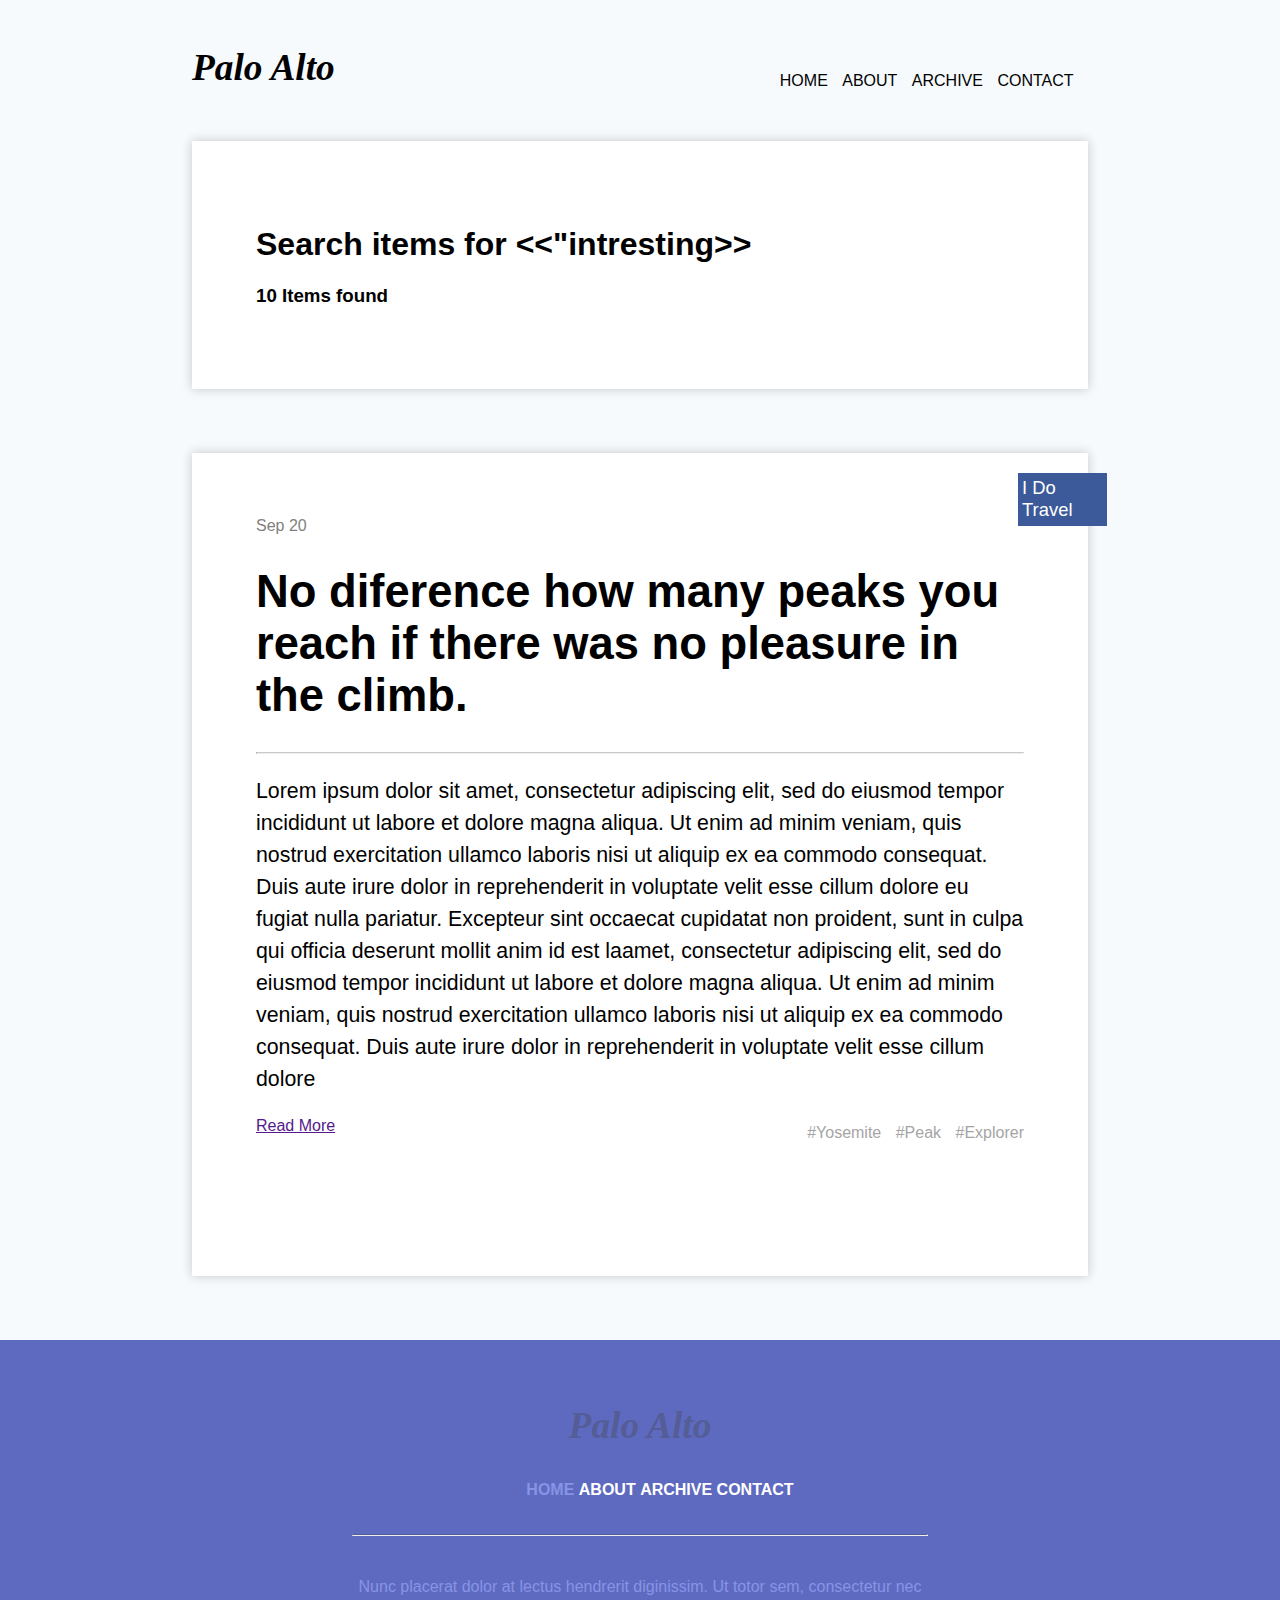
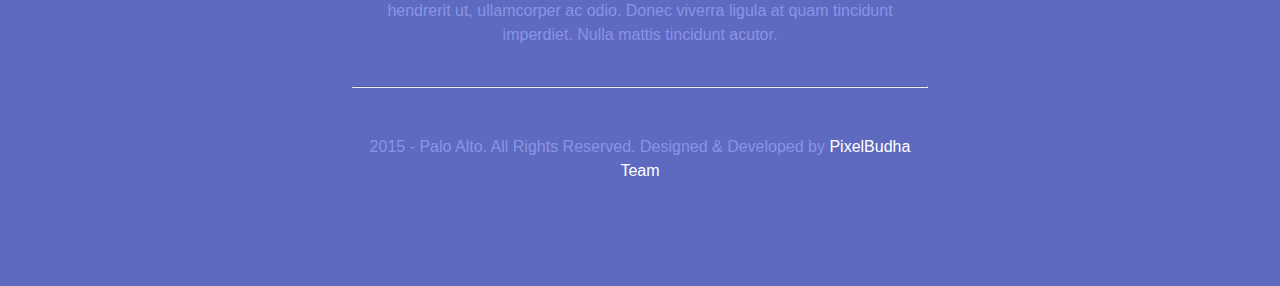
==== intresting.html @ b7b36348 "Create intresting.html" ====
<!DOCTYPE html>
<html>
<head>
	<meta charset="utf-8">
	<meta name="viewport" content="width=device-width, initial-scale=1.0">
	<title>Home Page</title>
	<link rel="stylesheet" href="https://use.fontawesome.com/releases/v5.8.2/css/all.css" integrity="sha384-oS3vJWv+0UjzBfQzYUhtDYW+Pj2yciDJxpsK1OYPAYjqT085Qq/1cq5FLXAZQ7Ay" crossorigin="anonymous">
	<link rel="stylesheet" type="text/css" href="style.css">
</head>
<body>

<nav>

	<div class="Nav_mainMenu">
		<div class="logo"><a href="index.html">Palo Alto</a></div>
		<div class="mainMenu">
			<ul>
				<li><a href="">home</a></li>
				<li><a href="">about</a></li>
				<li><a href="">archive</a></li>
				<li><a href="">contact</a></li>
				<li><a href=""><i class="fas fa-search"></i></a></li>
			</ul>
		</div>
	</div>
	<div class="Nav_mobileMenu">
		<div class="logo"><a href="index.html">Palo Alto</a></div>
		<div class="bars"><i class="fas fa-bars"></i></div>
	</div>
</nav>

<div class="content">
	<h1 id="searchResultHeading">Search items for <b><<"intresting>></b></h1>
	<h3 id="searchResultHeading2">10 Items found</h3>
</div>
<div class="content">
	<div class="iDoReflect">I Do Travel</div>
	<div class="date">Sep 20</div>
	<div class="heading">
		<h1>No diference how many peaks you reach if there was no pleasure in the climb.</h1>
	</div>
	<hr class="headingUnderline">
	<div class="article">
		<p>Lorem ipsum dolor sit amet, consectetur adipiscing elit, sed do eiusmod tempor incididunt ut labore et dolore magna aliqua. Ut enim ad minim veniam, quis nostrud exercitation ullamco laboris nisi ut aliquip ex ea commodo consequat. Duis aute irure dolor in reprehenderit in voluptate velit esse cillum dolore eu fugiat nulla pariatur. Excepteur sint occaecat cupidatat non proident, sunt in culpa qui officia deserunt mollit anim id est laamet, consectetur adipiscing elit, sed do eiusmod tempor incididunt ut labore et dolore magna aliqua. Ut enim ad minim veniam, quis nostrud exercitation ullamco laboris nisi ut aliquip ex ea commodo consequat. Duis aute irure dolor in reprehenderit in voluptate velit esse cillum dolore</p>
	</div>
	<div class="socialNetworkButtons">
		<a href="">Read More</a>
		<div class="hashtag">
			<p>#Yosemite #Peak #Explorer</p>
		</div>
	</div>
</div>


<footer>
	<div class="logoFooter"><a href="index.html">Palo Alto</a></div>
	<div class="footerMenu">
		<ul>
			<li><span class="active"><a href="index.html">Home</a></span></li>
			<li><a href="#">About</a></li>
			<li><a href="#">Archive</a></li>
			<li><a href="#">Contact</a></li>
			<li><a href="#"><i class="fas fa-search"></i></a></li>
		</ul>
	</div>
	<hr class="hrFooter">
	<p class="footerDefinition">Nunc placerat dolor at lectus hendrerit diginissim. Ut totor sem, consectetur nec hendrerit ut, ullamcorper ac odio. Donec viverra ligula at quam tincidunt imperdiet. Nulla mattis tincidunt acutor.</p>			
	<hr class="hrFooter">
	<div class="footerDefinition">
		<p><i class="far fa-copyright"></i> 2015 - Palo Alto. All Rights Reserved. Designed & Developed by <a href="">PixelBudha Team</a></p>
	</div>
	<div class="footerSocialNetworkButtons">
		<a href="https://www.facebook.com/"><i class="fab fa-facebook"></i></a>
		<a href="https://twitter.com/"><i class="fab fa-twitter"></i></a>
		<a href="https://www.instagram.com/"><i class="fab fa-instagram"></i></a>
		<a href="https://www.pinterest.com/"><i class="fab fa-pinterest"></i></a>
	</div>

</footer>

</body>
</html>
---- style.css ----
body{

	margin: 0;
	padding: 0;
	font-family: "Arial",sans-serif;
	background-color:#F6FAFD;
}
@font-face {
  font-family: Palo_Alto;
  src: url(Palo_Alto_Oblique.woff);
}

.Nav_mainMenu{
	display: inline;
}
.mainMenu{
	position: relative;
	word-spacing: 10px;
	float: right;
	padding-top: 2%;
}
.mainMenu>ul{
	list-style-type: none;
	text-transform: uppercase;	
}
.mainMenu>ul>li{
	display: inline-block;
}
.mainMenu>ul>li>a{
	text-decoration: none;
	color: #000000;
}
.mainMenu>ul>li>a:hover{
	color: red;
}
.Nav_mobileMenu{
	display: none;
}
.bars{
	font-size: 26pt;
	float: right;
	line-height: 0;
}
nav{
	position: relative;
	width: 70%;
	margin-left: 15%;
	padding-top: 3%;
	padding-bottom: 3%;
}
.logo{
	float:left;	
	position: 	absolute;
	font-family: PaloAlto;
	font-style: italic;
	font-weight: bold;
	font-size: 28pt;
	line-height: 6px;
	padding-top: 3%;
}
.logo>a{
	text-decoration: none;
	color: #000000;
}
.content{
	height: auto;
	position: relative;
	width: 70%;
	margin-left: 15%;
	margin-top: 5%;
  margin-bottom: 5%;
	background-color: #ffffff;
	box-shadow: 0 0 10px #c6c6c6;
	padding-top: 5%;
	padding-left: 5%;
	padding-right: 5%;
	padding-bottom: 5%;

}
.iDoReflect{
	position: absolute;
	margin-top: -5%;
	margin-left: 85%;
	background-color: #3C5A99;
	color: white;
	padding: 0.5%;
	font-size: 115%;
	width: 10%;

}
.date{
	color: gray;
}
.heading{
	font-size: 17pt;
}
.headingUnderline{
	background-color: transparent;
	border-top: 1px solid #c9c9c9;
}
.statuePhoto{
	float: left;
	max-width: 100%;
}
.article{
	font-size: 16pt;
	line-height: 150%;
}
.definition{
	border-left: 5px solid #808182;
	padding: 2%;
	color: #808182;
}
#tweet{
	background-image: linear-gradient(#ffffff, #a8a8a8);
	border:solid grey 1px;
	border-radius: 3px;
	margin-right: 3%;
	font-weight: bold;
}
#tweet>i{
	color: #00acee;
}
#facebook{
	background-color: #3b5998;
	border:solid #3b5998 1px;
	border-radius: 3px;

	margin-right: 3%;
	color: white;
}
#googleplus{
	background-color: #ffffff;
	border:solid grey 1px;
	border-radius: 1px;
	font-weight: bold;
	color: #d34836;

	margin-right: 3%;
}
#pinterest{
	background-image: linear-gradient(#ffffff, #a8a8a8);
	border:solid grey 1px;
	border-radius: 3px;
	font-weight: bold;
	font-style: italic;
	margin-right: 3%;
	color: #bd081c;
}
.socialNetworkButtons{
	padding-bottom: 10%;
}
.hashtag{
	float: right;
	line-height: 0;
	word-spacing: 10px;
	color:#a5a5a5;
}
.articleUnderline{

	position: absolute;
	width: 100%;
	margin-left: -7%;
	background-color: transparent;
	color: #808182;
	border-top: 0.5px solid #808182;
}
.commentLine{
	position: absolute;
	width: 86%;
}
.comments{
	color: #a5a5a5;
	padding-top: 10%;
	padding-bottom: 3%;
	font-size: 11pt;
	font-weight: bold;
	letter-spacing: 1.5px;

}
.commentsLeft{
	float: left;
	word-spacing: 10px;
}
.commentCounter{
	color: black;
}
.commentsRight{
	float: right;
	color: #a5a5a5;
}
.commentsUnderline{
	margin-top: 3%;
	color: #a5a5a5;
	padding-bottom: 3%;
	font-size: 11pt;
	font-weight: bold;
	letter-spacing: 1.5px;

}
.textArea{
	padding-top: 5%;
	padding-bottom: 5%;
}
.submitArea{
	width: 90%;
	height: 60px;
	resize: none;
	border-color: #a5a5a5;
	color: #a5a5a5;
	border-radius: 5px;
	font-family: "Arial",sans-serif;
	font-size: 16pt;
	padding-top: 2%;
	padding-left: 1%;
	float: right;

}
.submit{
	float: left;
	color: white;
	width: 7%;
	height: 7%;
	font-size: 36pt;
	background-color: orange;
	border-radius: 3px;
	border-color: orange;

}
.beFirst{
	text-align: center;
	color: #a5a5a5;
	padding-top: 30px;
	font-size: 12pt;
	padding-bottom: 30px;
}
.DISQUS{
	color: #a5a5a5;
}
.DISQUS>ul>li{
	text-decoration: none;
	display: inline;
	padding-right: 5%;
	float: left;
	font-size: 11pt;
	margin-left: -3%;
  margin-bottom: 5%;
}
}

.disqusRight{
	float: right;
	font-weight: bold;
	font-size: 16pt;
}
footer{
	background-color: #5E6AC0;
	margin-top: 3%;
	padding: 5%;
	text-align: center;
}
.logoFooter{
	color:white;
	font-family: PaloAlto;
	font-style: italic;
	font-weight: bold;
	font-size: 28pt;
}
.logoFooter>a{
	text-decoration: none;
	color: #545d96;
}
.logoFooter>a:hover{
	color: red;
}

.active>a{
	text-decoration: none;
	font-weight: bold;
	color: #8794e5;
}
.active>a:hover{
	color: red;
}
.footerMenu{
	margin-top: 3%;
	margin-bottom: 3%;
}
.footerMenu>ul{
	list-style-type: none;
	display: inline;
	word-spacing: 500%;
	text-transform: uppercase;
}
.footerMenu>ul>li{
	display: inline;
}
.footerMenu>ul>li>a{
	text-decoration: none;
	color: white;
	font-weight: bold;
}
.footerMenu>ul>li>a:hover{
	color:red;
}
.hrFooter{
	width: 50%;
	background-color: transparent;
	border-top: 1px solid #545d96;
	color: #545d96;
}
.footerDefinition{
	padding-left: 25%;
	padding-right: 25%;
	color:#8794e5;
	padding-top: 2%;
	padding-bottom: 2%;
	line-height: 150%;
}
.footerDefinition>p>a{
	color: white;
	text-decoration: none;
}

.footerSocialNetworkButtons{
	text-align: center;
	letter-spacing: 10px;
}
.footerSocialNetworkButtons>a{
	color: white;
	text-decoration: none;
	font-size: 20pt;
}
.footerSocialNetworkButtons>a:hover{
	color: red;
}

*{
	box-sizing: border-box;
}
@media screen and(max-width: 600px){

	
	body{
		background-color: red;
	}
	.mainMenu{
		padding-top:0%; 
	}
	
}
@media screen and (max-width: 480px){
  body {

  }
  .Nav_mainMenu{
  	display: none;
  }
  .Nav_mobileMenu{
  	display: inline;
  }
  .bars{
  	position: relative;
  	float: right;
  	padding-bottom: 10%;
  }
  .logo{
  	float: left;
  	padding-top: 5%;
  }
  .iDoReflect{
  	font-size: 14pt;
  	width: 30%;
  	margin-left: 65%;
  	padding: 2%;
  	margin-top: -24px;
  }
  nav{
  	width: 90%;
  	margin-left: 5%;
  	padding-bottom: 10%;
  	padding-top: 8%;
  }
  .content{
	width: 90%;
	margin-left: 5%;
	margin-top: 5%;
  }
  .date{
  	font-size: 14pt;
  	padding-top: 5%;
  }
  .heading{
  	font-size: 12pt;
  	line-height: 275%;
  }
  .statuePhoto{
  	width: 100%;
  	margin-left: 20%;
  }
  .article{
  	font-size: 14pt;
	padding-left: 5%;
	padding-right: 5%;
  }
  .definition{
  	line-height: 150%;
  	padding-top: 0;
  	padding-bottom: 0;
  }
  .articleUnderline{
  	width: 100%;
  	margin-left: -5.5%;
  }
  #tweet{
  	
  	width: 20%;
  }

  #facebook{
  	
  	width: 20%;
  }
  #googleplus{
  	width: 20%;
  }
  #pinterest{
  	
  	width: 20%;

  }
  .hashtag{
  	float: left;
  }

  .commentsLeft{
  	float: left;
	word-spacing: 10px;
  }
  .comments{
  	padding-bottom: 5%;

  }
  .commentsRight{
  	display: none;
  }
  .commentsUnderline{
  	margin-top: 5%;
  }
  .textArea{
  	padding-top: 10%;
  	padding-bottom: 10%;
  }
  .disqusRight{
  	display: none;
  }
  .submitArea{
  	width: 75%;
  	height: 60px;}
  .submit{
  	width: 20%;
  	height: 20%;
  	font-size: 36pt;
  	background-color: orange;
  	border-radius: 3px;
  	border-color: orange;
  }
  .beFirst{
  	text-align: center;
  	color: #a5a5a5;
  	padding-top: 30px;
  	font-size: 12pt;
  	padding-bottom: 30px;
  }
  .DISQUS{
  	color: #a5a5a5;
  }
  .disqusRight{
  	float: right;
  	font-weight: bold;
  	font-size: 16pt;
  }
  .hrFooter{
  	width: 70%;
  }
  .footerDefinition{
  	padding-left: 15%;
  	padding-right: 15%;
  }
  .footerMenu{
  	margin-top: 10%;
  	margin-bottom: 10%;
  }
  .footerSocialNetworkButtons{
  	padding-bottom: 10%;
  }
  .footerMenu>ul{
  	text-align: center;
  	margin-right: 10%;
  }
  .footerMenu>ul>li>a>i{
  	display: none;
  }
}

@media screen and (max-width: 320px) {
  body {

  }
  .Nav_mainMenu{
  	display: none;
  }
  .Nav_mobileMenu{
  	display: inline;
  }
  .bars{
  	position: relative;
  	float: right;
  	padding-bottom: 10%;
  }
  .logo{
  	float: left;
  	padding-top: 7.5%;
  }
  nav{
  	padding-top: 10%;
  	padding-bottom: 20%;
  }
  .heading{
  	font-size: 9pt;
  	line-height: 275%;
  }
  .iDoReflect{
  	font-size: 12pt;
  	width: 33%;
  	margin-top: -6%;
  	margin-left: 62%;
  }
  .statuePhoto{
  	margin-left: 6%;
  }
  .article{
  	font-size: 12pt;
  }
  #tweet{
  	width: 45%;
  	font-size: 12pt;
  	margin: 2%;
  }
  #facebook{  	
  	width: 45%;
  	margin: 2%;
  	font-size: 12pt;
  }
  #googleplus{
  	width: 45%;
  	margin: 2%;
  	font-size: 12pt;
  }
  #pinterest{
  	width: 45%;
  	margin: 2%;
  	font-size: 12pt;
  }
  .hashtag{
  	float: left;
  }
  .DISQUS{
  	padding-bottom: 10%;

  	margin-left: -10%;
  }
  .DISQUS>ul>li{
  	padding-right: 5%;
  	float: left;
  	font-size: 10pt;
  }
  .submitArea{
  	width: 70%;
  	height: 60px;
  	font-size: 12pt;
  	padding-top: 7.5%;
  }
  .submit{
  	width: 25%;
  	height: 27%;
  	font-size: 30pt;
  }
  .footerMenu>ul>li{
  	display:block;
  	padding: 2%;
  	margin-top: 1%;
  	margin-bottom: 1%;
  }
}
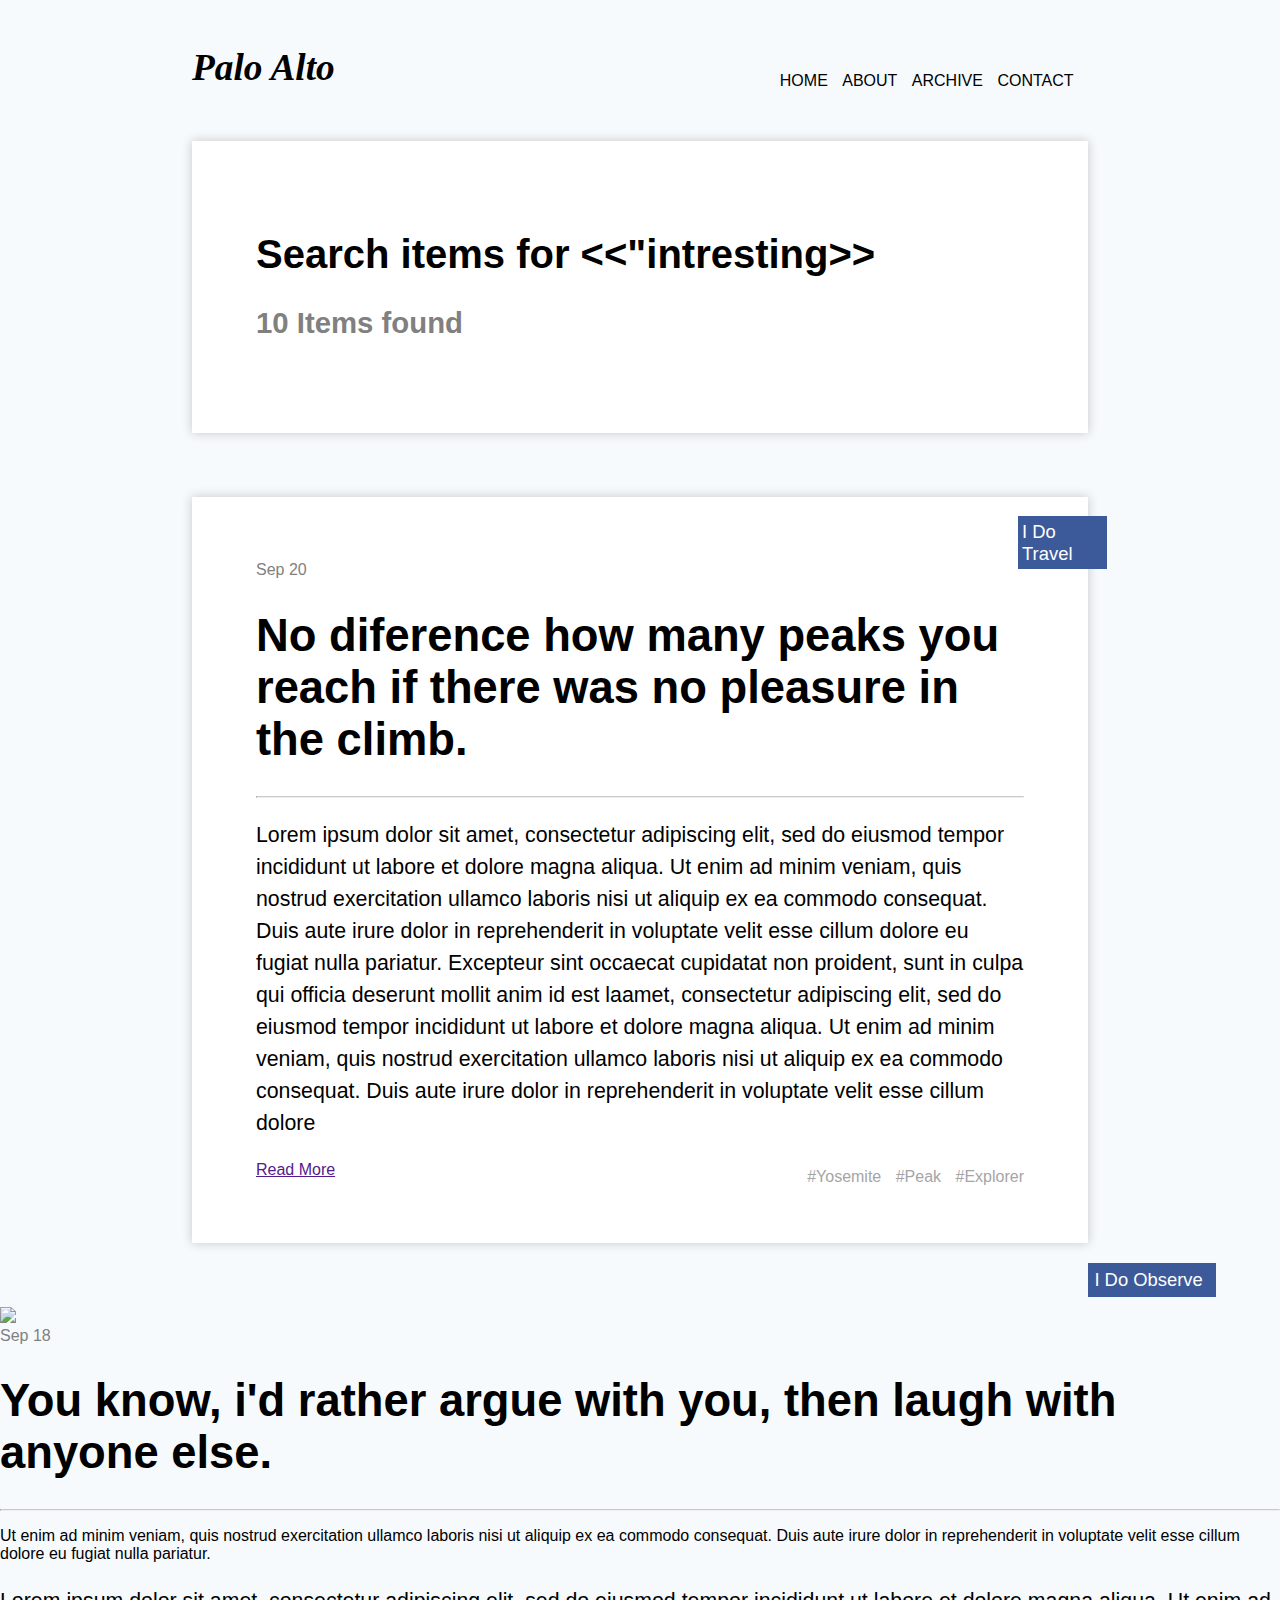
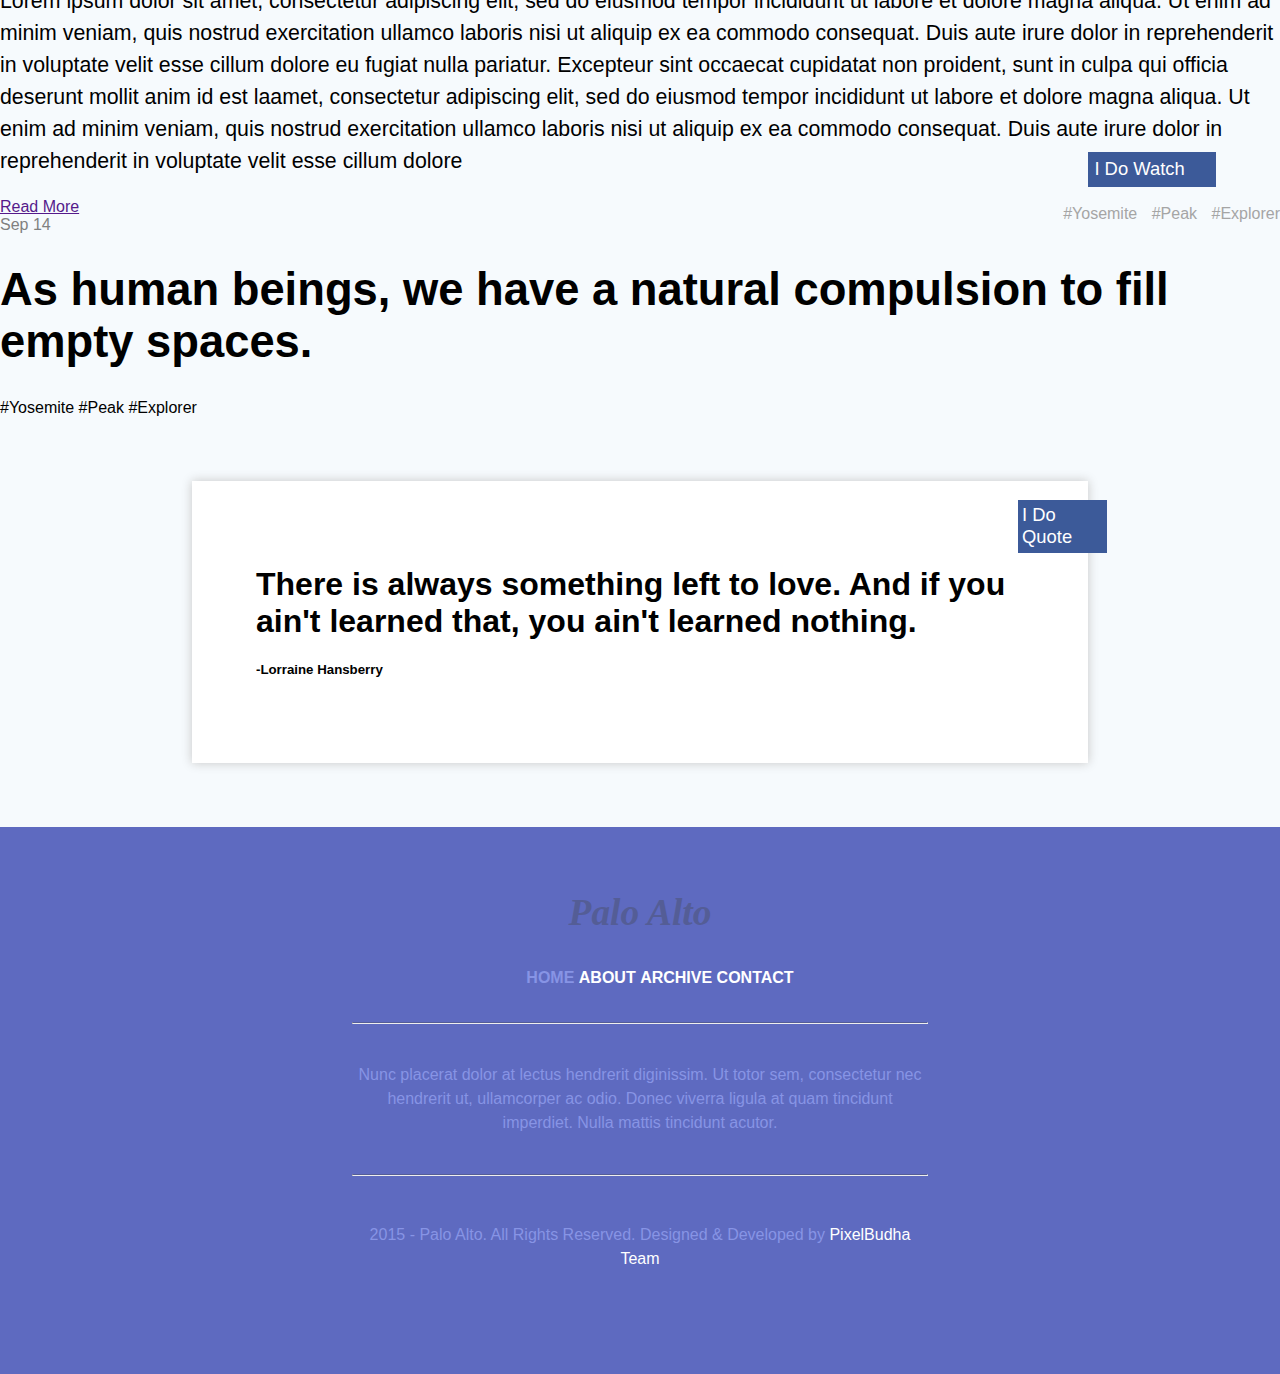
==== commit 7da56782: "Update intresting.html" ====
--- a/intresting.html
+++ b/intresting.html
@@ -43,14 +43,58 @@
 	<div class="article">
 		<p>Lorem ipsum dolor sit amet, consectetur adipiscing elit, sed do eiusmod tempor incididunt ut labore et dolore magna aliqua. Ut enim ad minim veniam, quis nostrud exercitation ullamco laboris nisi ut aliquip ex ea commodo consequat. Duis aute irure dolor in reprehenderit in voluptate velit esse cillum dolore eu fugiat nulla pariatur. Excepteur sint occaecat cupidatat non proident, sunt in culpa qui officia deserunt mollit anim id est laamet, consectetur adipiscing elit, sed do eiusmod tempor incididunt ut labore et dolore magna aliqua. Ut enim ad minim veniam, quis nostrud exercitation ullamco laboris nisi ut aliquip ex ea commodo consequat. Duis aute irure dolor in reprehenderit in voluptate velit esse cillum dolore</p>
 	</div>
-	<div class="socialNetworkButtons">
-		<a href="">Read More</a>
+	<div class="contentFooter">
+		<a href="" class="readMore">Read More</a>
 		<div class="hashtag">
 			<p>#Yosemite #Peak #Explorer</p>
 		</div>
 	</div>
 </div>
-
+<div>
+	<img src="mountCordillera.jpg" class="contentImgTop">
+	<div class="contentImg">
+			<div class="iDoReflect">I Do Observe</div>
+			<div class="date">Sep 18</div>
+			<div class="heading">
+				<h1>You know, i'd rather argue with you, then laugh with anyone else.</h1>
+			</div>
+			<hr class="headingUnderline">
+			<div class="articleItalic">
+				<p>Ut enim ad minim veniam, quis nostrud exercitation ullamco laboris nisi ut aliquip ex ea commodo consequat. Duis aute irure dolor in reprehenderit in voluptate velit esse cillum dolore eu fugiat nulla pariatur.</p>
+			</div>
+			<div class="article">
+				<p>Lorem ipsum dolor sit amet, consectetur adipiscing elit, sed do eiusmod tempor incididunt ut labore et dolore magna aliqua. Ut enim ad minim veniam, quis nostrud exercitation ullamco laboris nisi ut aliquip ex ea commodo consequat. Duis aute irure dolor in reprehenderit in voluptate velit esse cillum dolore eu fugiat nulla pariatur. Excepteur sint occaecat cupidatat non proident, sunt in culpa qui officia deserunt mollit anim id est laamet, consectetur adipiscing elit, sed do eiusmod tempor incididunt ut labore et dolore magna aliqua. Ut enim ad minim veniam, quis nostrud exercitation ullamco laboris nisi ut aliquip ex ea commodo consequat. Duis aute irure dolor in reprehenderit in voluptate velit esse cillum dolore</p>
+			</div>
+			<div class="contentFooter">
+				<a href="" class="readMore">Read More</a>
+				<div class="hashtag">
+					<p>#Yosemite #Peak #Explorer</p>
+				</div>
+			</div>
+	</div>
+</div>
+<div>
+	<object class="video"
+	data="https://www.youtube.com/embed/tgbNymZ7vqY">
+	</object>
+	<div class="contentImg">
+			<div class="iDoReflect">I Do Watch</div>
+			<div class="date">Sep 14</div>
+			<div class="heading">
+				<h1>As human beings, we have a natural compulsion to fill empty spaces.</h1>
+			</div>
+			<div class="contentFooter">
+				<div class="hashtagLeft">
+					<p>#Yosemite #Peak #Explorer</p>
+				</div>
+			</div>
+	</div>
+</div>
+<div class="content">
+	<div class="iDoReflect">I Do Quote</div>
+	<h1 class="quote">There is always something left to love. And if you ain't learned that, you ain't learned nothing.</h1>
+	<h5 class="author">-Lorraine Hansberry</h5>
+</div>
 
 <footer>
 	<div class="logoFooter"><a href="index.html">Palo Alto</a></div>
--- a/style.css
+++ b/style.css
@@ -334,7 +334,13 @@
 .footerSocialNetworkButtons>a:hover{
 	color: red;
 }
-
+#searchResultHeading{
+  font-size: 30pt;
+}
+#searchResultHeading2{
+  font-size: 22pt;
+  color: gray;
+}
 *{
 	box-sizing: border-box;
 }
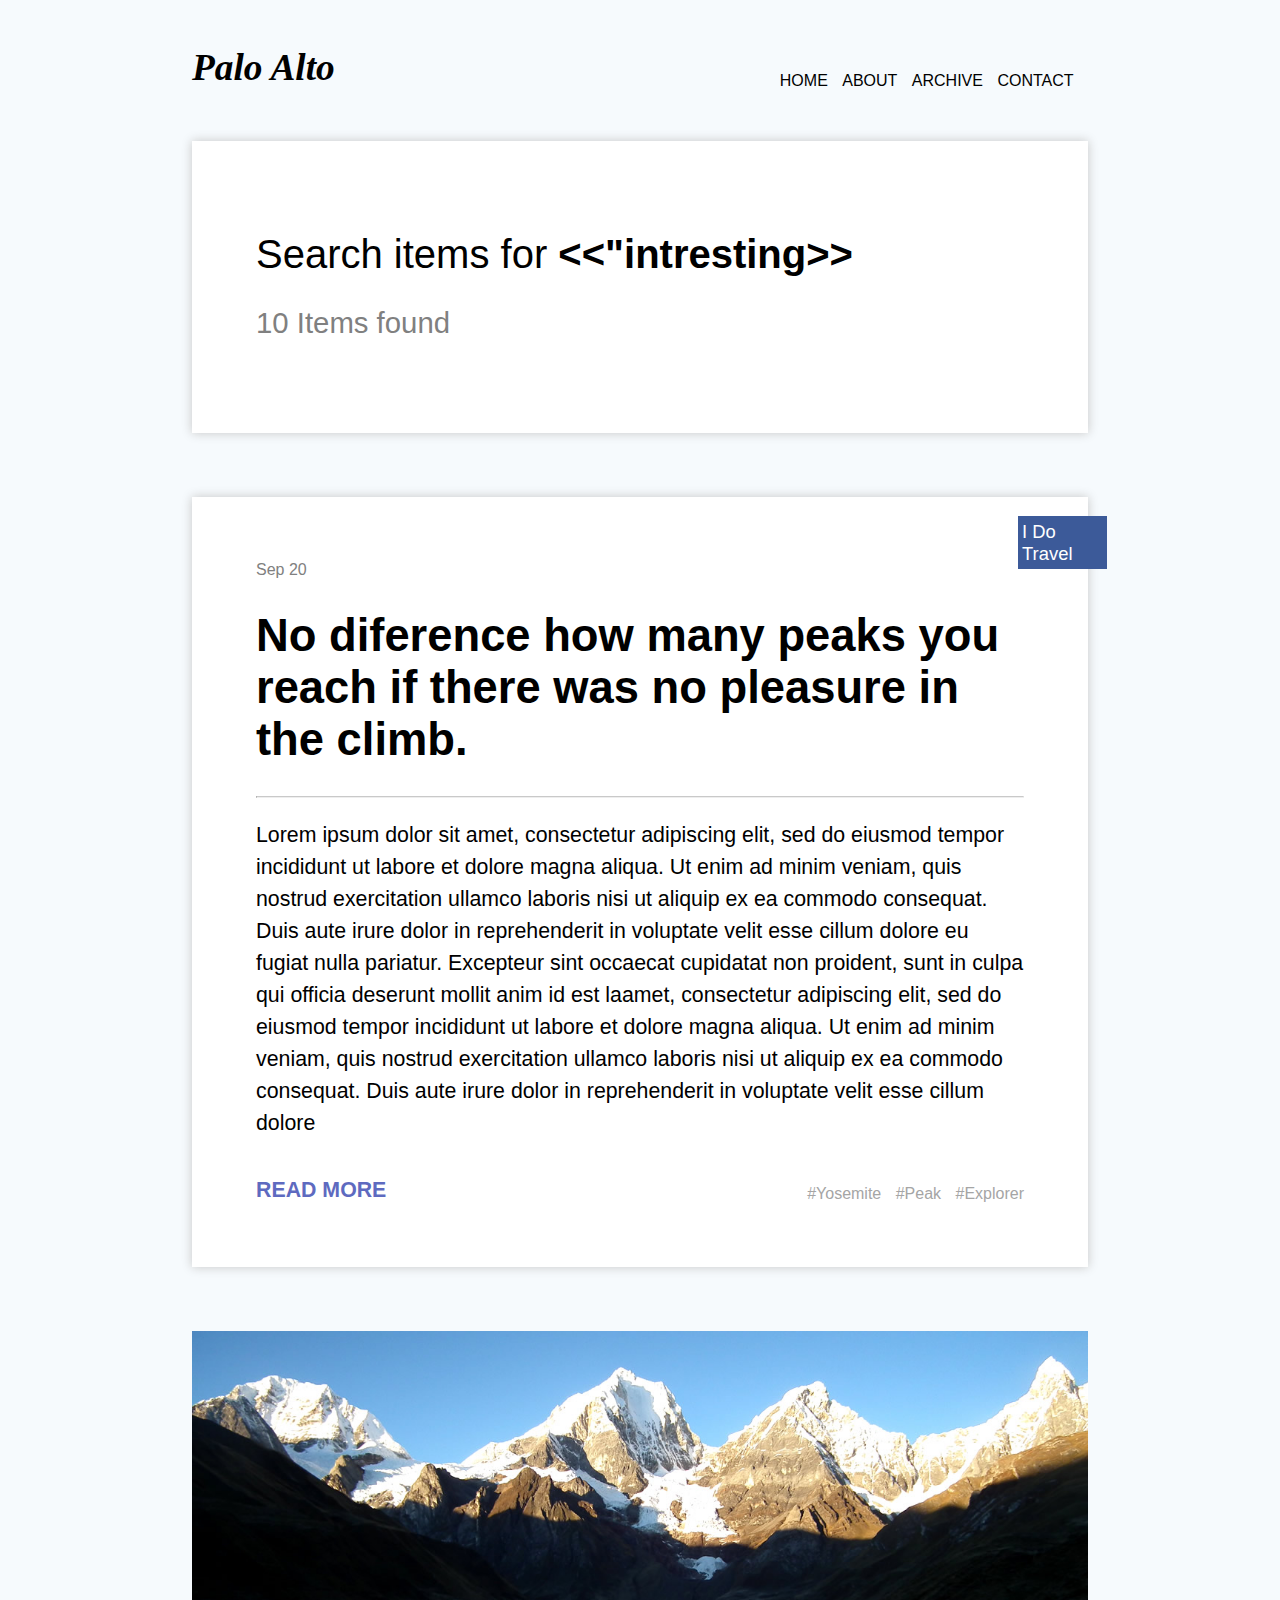
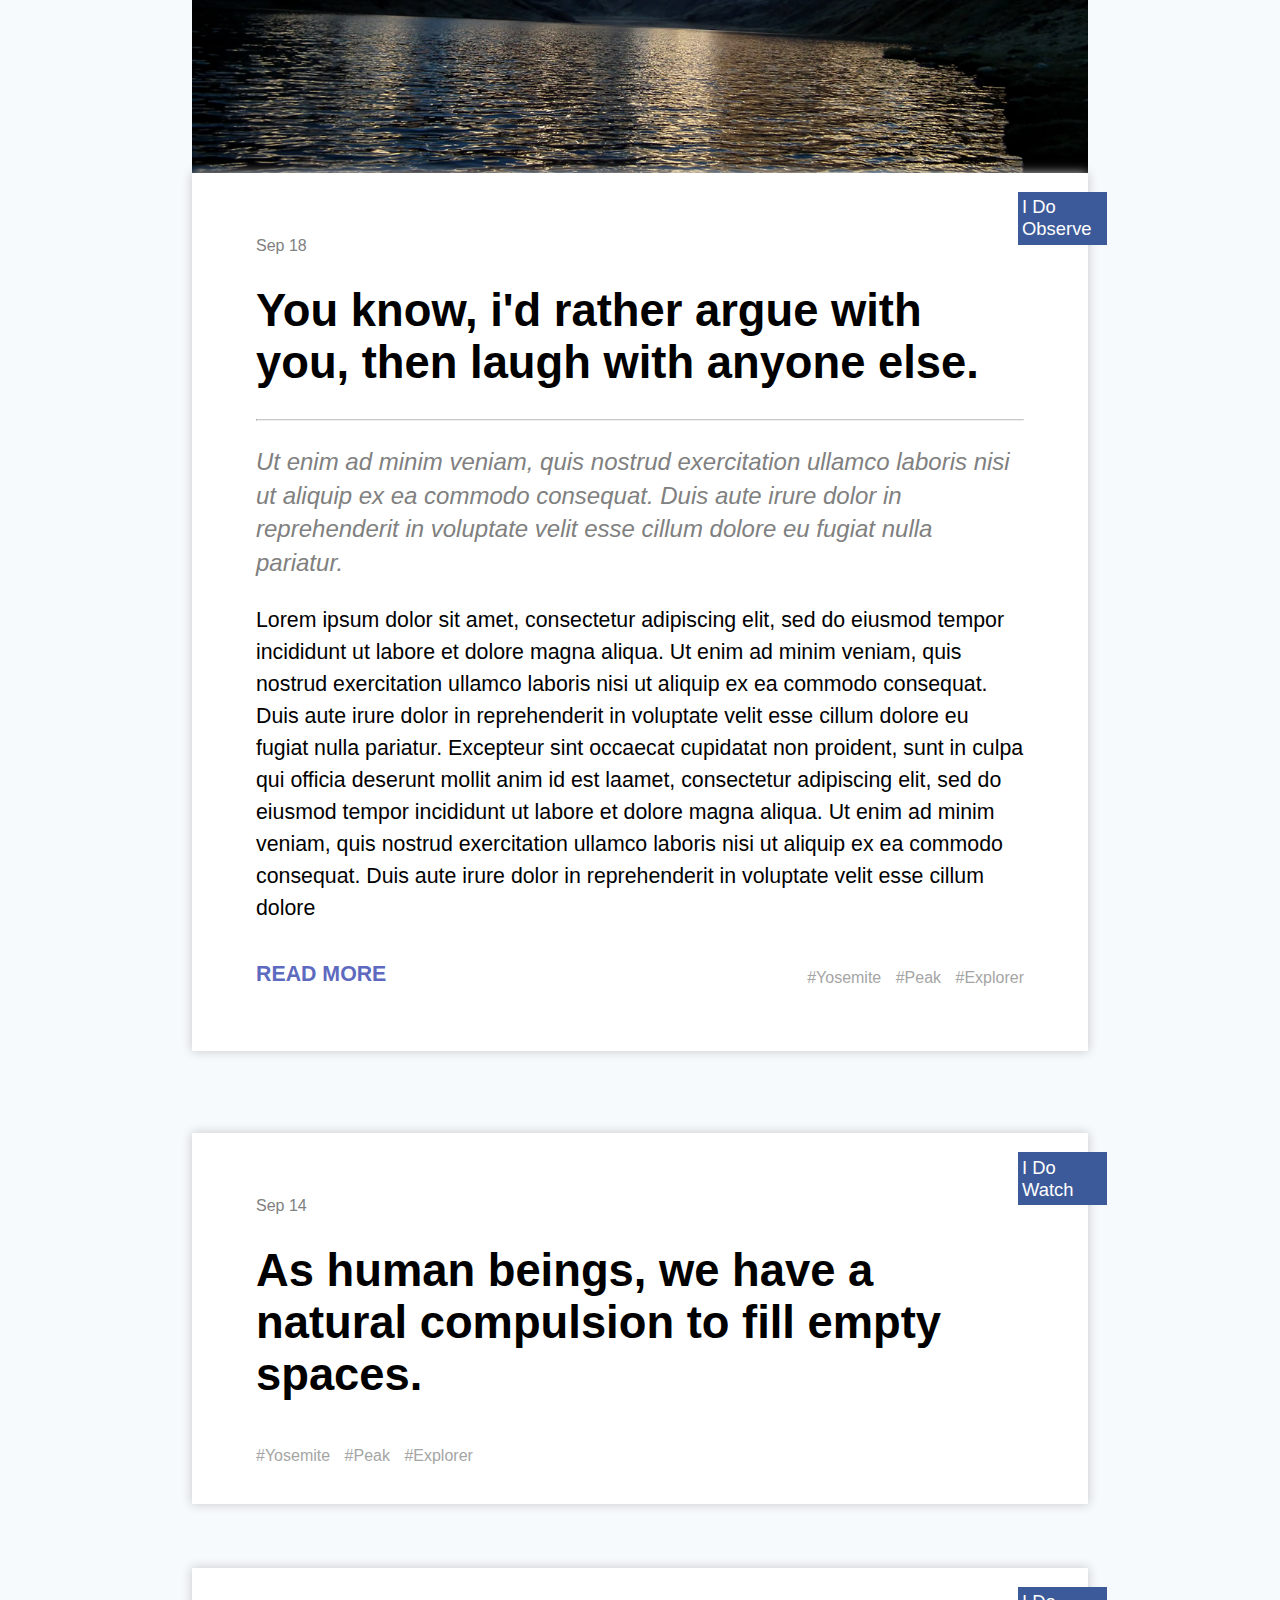
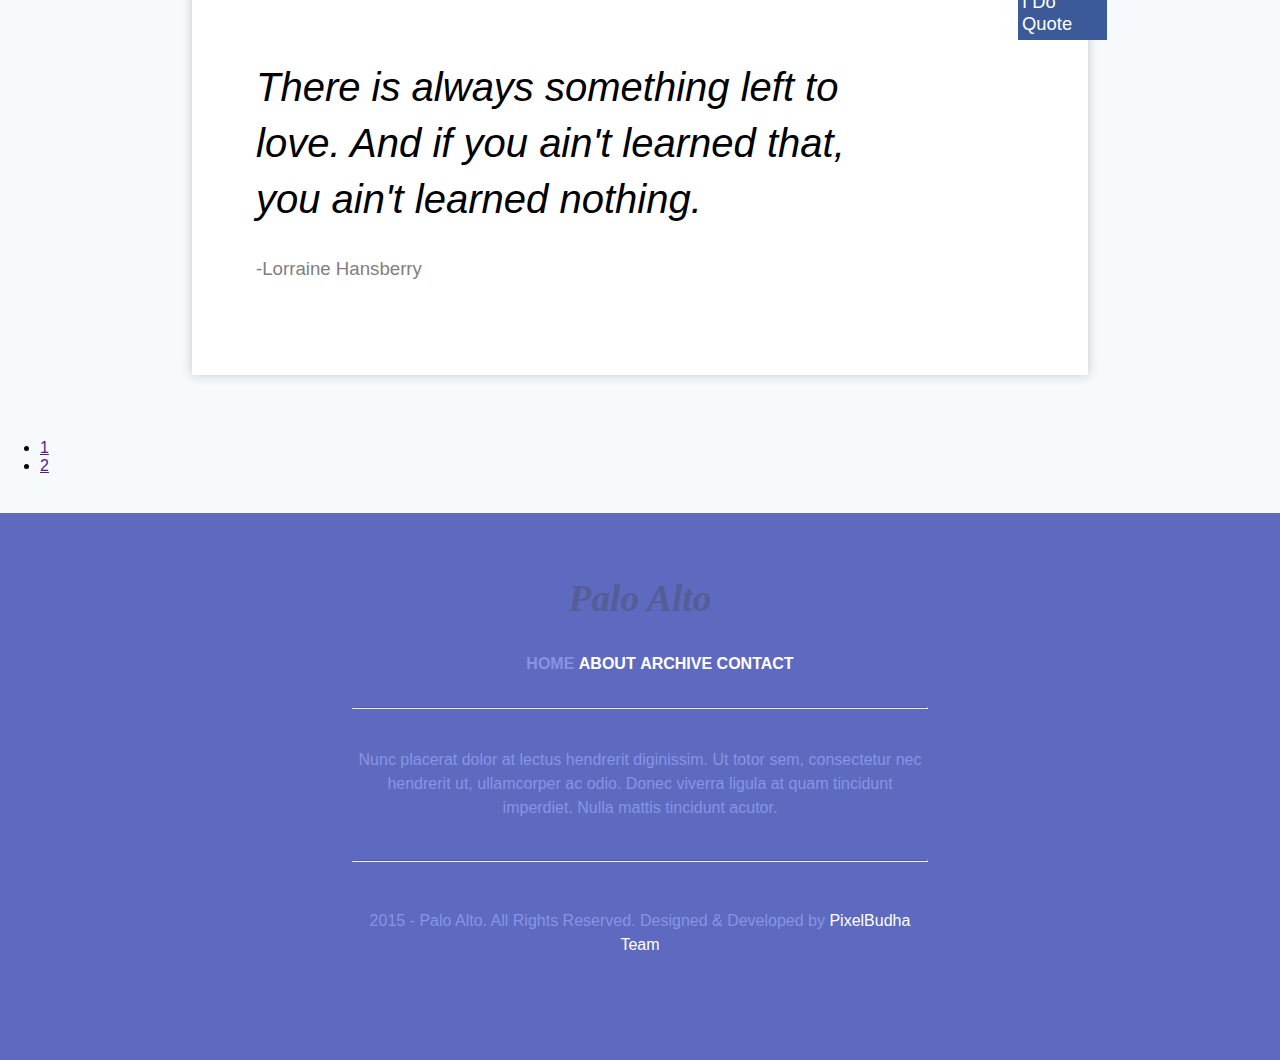
==== commit fc849f5a: "Update intresting.html" ====
--- a/intresting.html
+++ b/intresting.html
@@ -95,7 +95,12 @@
 	<h1 class="quote">There is always something left to love. And if you ain't learned that, you ain't learned nothing.</h1>
 	<h5 class="author">-Lorraine Hansberry</h5>
 </div>
-
+<div class="pageNumeration">
+	<ul>
+		<li class="activeNumeration"><a href="">1</a></li>
+		<li><a href="">2</a></li>
+	</ul>
+</div>
 <footer>
 	<div class="logoFooter"><a href="index.html">Palo Alto</a></div>
 	<div class="footerMenu">
--- a/style.css
+++ b/style.css
@@ -336,9 +336,75 @@
 }
 #searchResultHeading{
   font-size: 30pt;
+  font-weight: normal;
 }
 #searchResultHeading2{
   font-size: 22pt;
+  color: gray;
+  font-weight: normal;
+}
+.readMore{
+  text-decoration: none;
+  font-weight: bold;
+  font-size: 16pt;
+  text-transform: uppercase;
+  color: #5E6AC0;
+}
+.readMore:hover{
+  color: red;
+}
+.contentFooter{
+  margin-top: 5%;
+}
+.contentImg{
+  height: auto;
+  position: relative;
+  width: 70%;
+  margin-left: 15%;
+  margin-bottom: 5%;
+  background-color: #ffffff;
+  box-shadow: 0 0 10px #c6c6c6;
+  padding-top: 5%;
+  padding-left: 5%;
+  padding-right: 5%;
+  padding-bottom: 5%;
+
+}
+.contentImgTop{
+  height: auto;
+  position: relative;
+  width: 70%;
+  margin-left: 15%;
+  margin-bottom: -0.5%;
+}
+.video{
+  width: 70%;
+  margin-left: 15%;
+  height: 500px;
+  margin-bottom: -0.5%;
+}
+.articleItalic{
+  font-style: italic;
+  font-size: 18pt;
+  color: gray;
+  line-height: 140%;
+}
+.hashtagLeft{
+  float: left;
+  line-height: 0;
+  word-spacing: 10px;
+  color:#a5a5a5;
+}
+.quote{
+  width: 80%;
+  font-style: italic;
+  font-weight: normal;
+  line-height: 140%;
+  font-size: 30pt;
+}
+.author{
+  font-size: 14pt;
+  font-weight: normal;
   color: gray;
 }
 *{
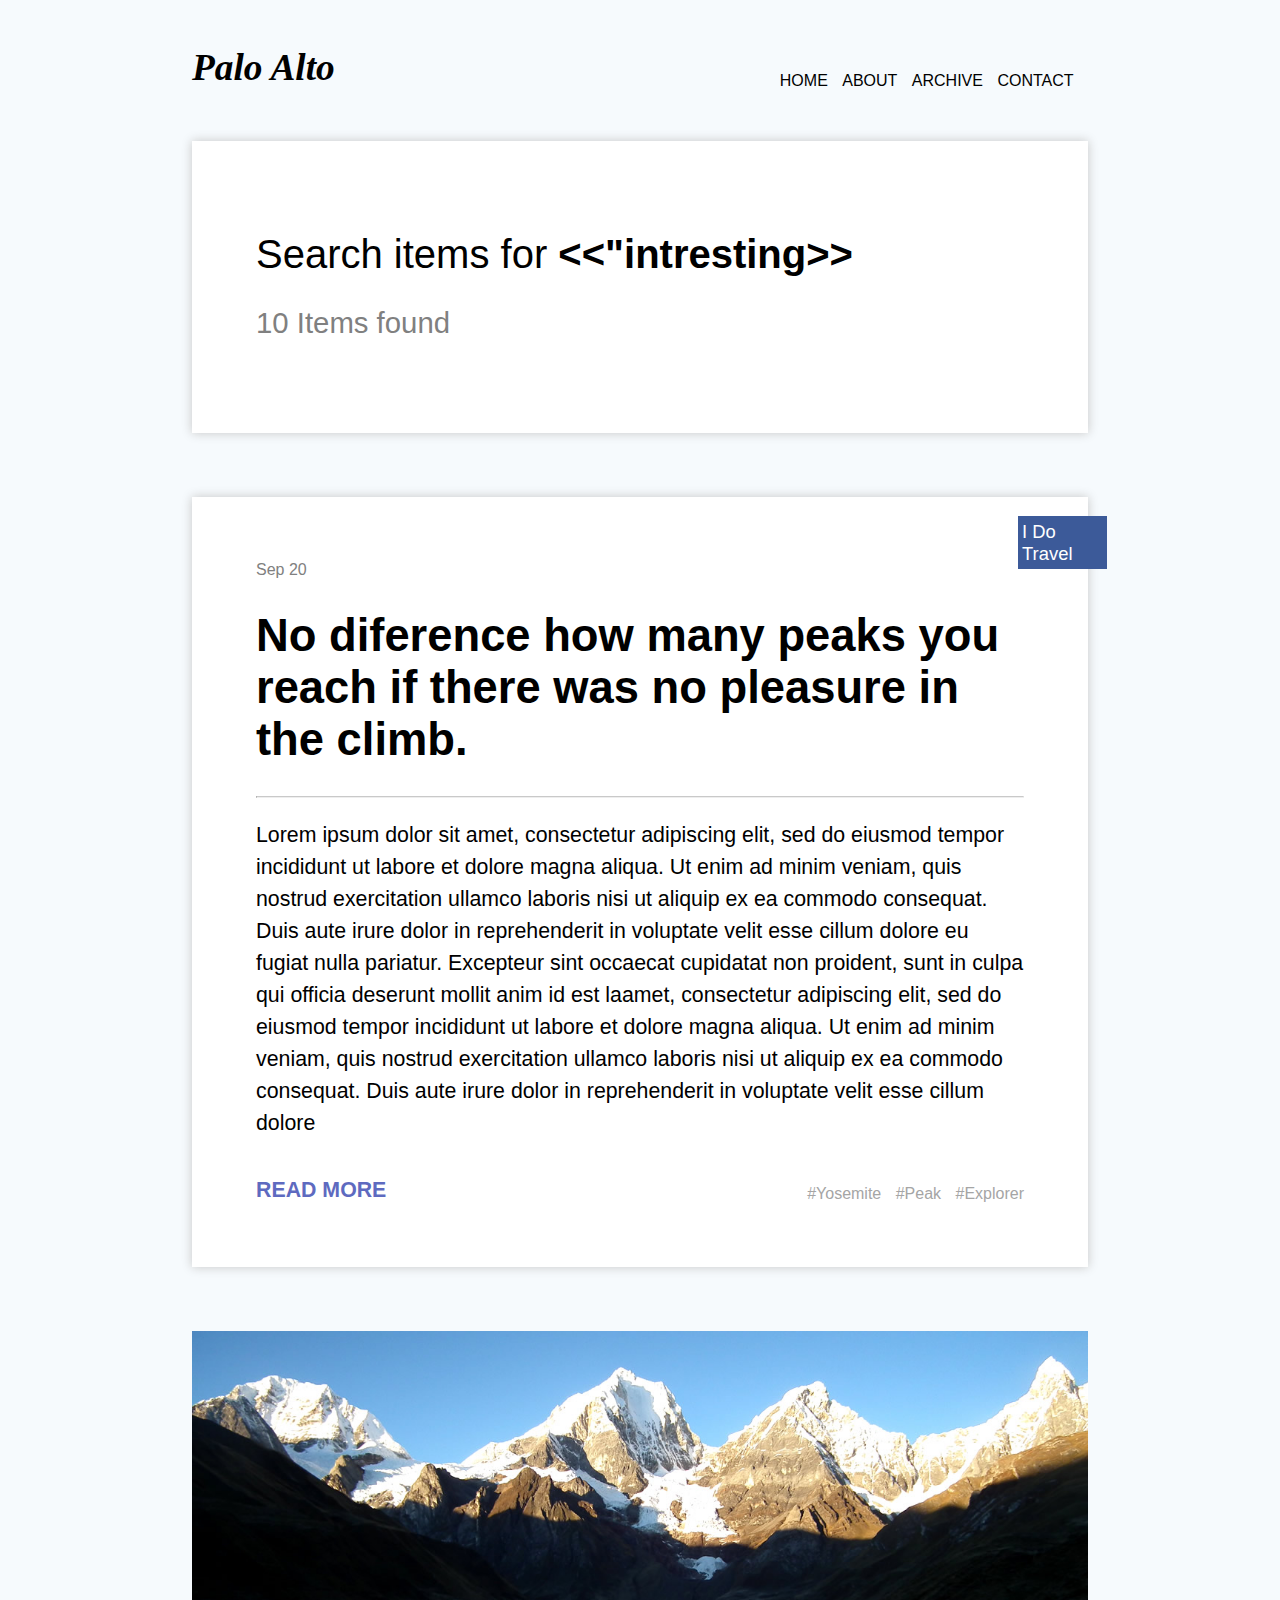
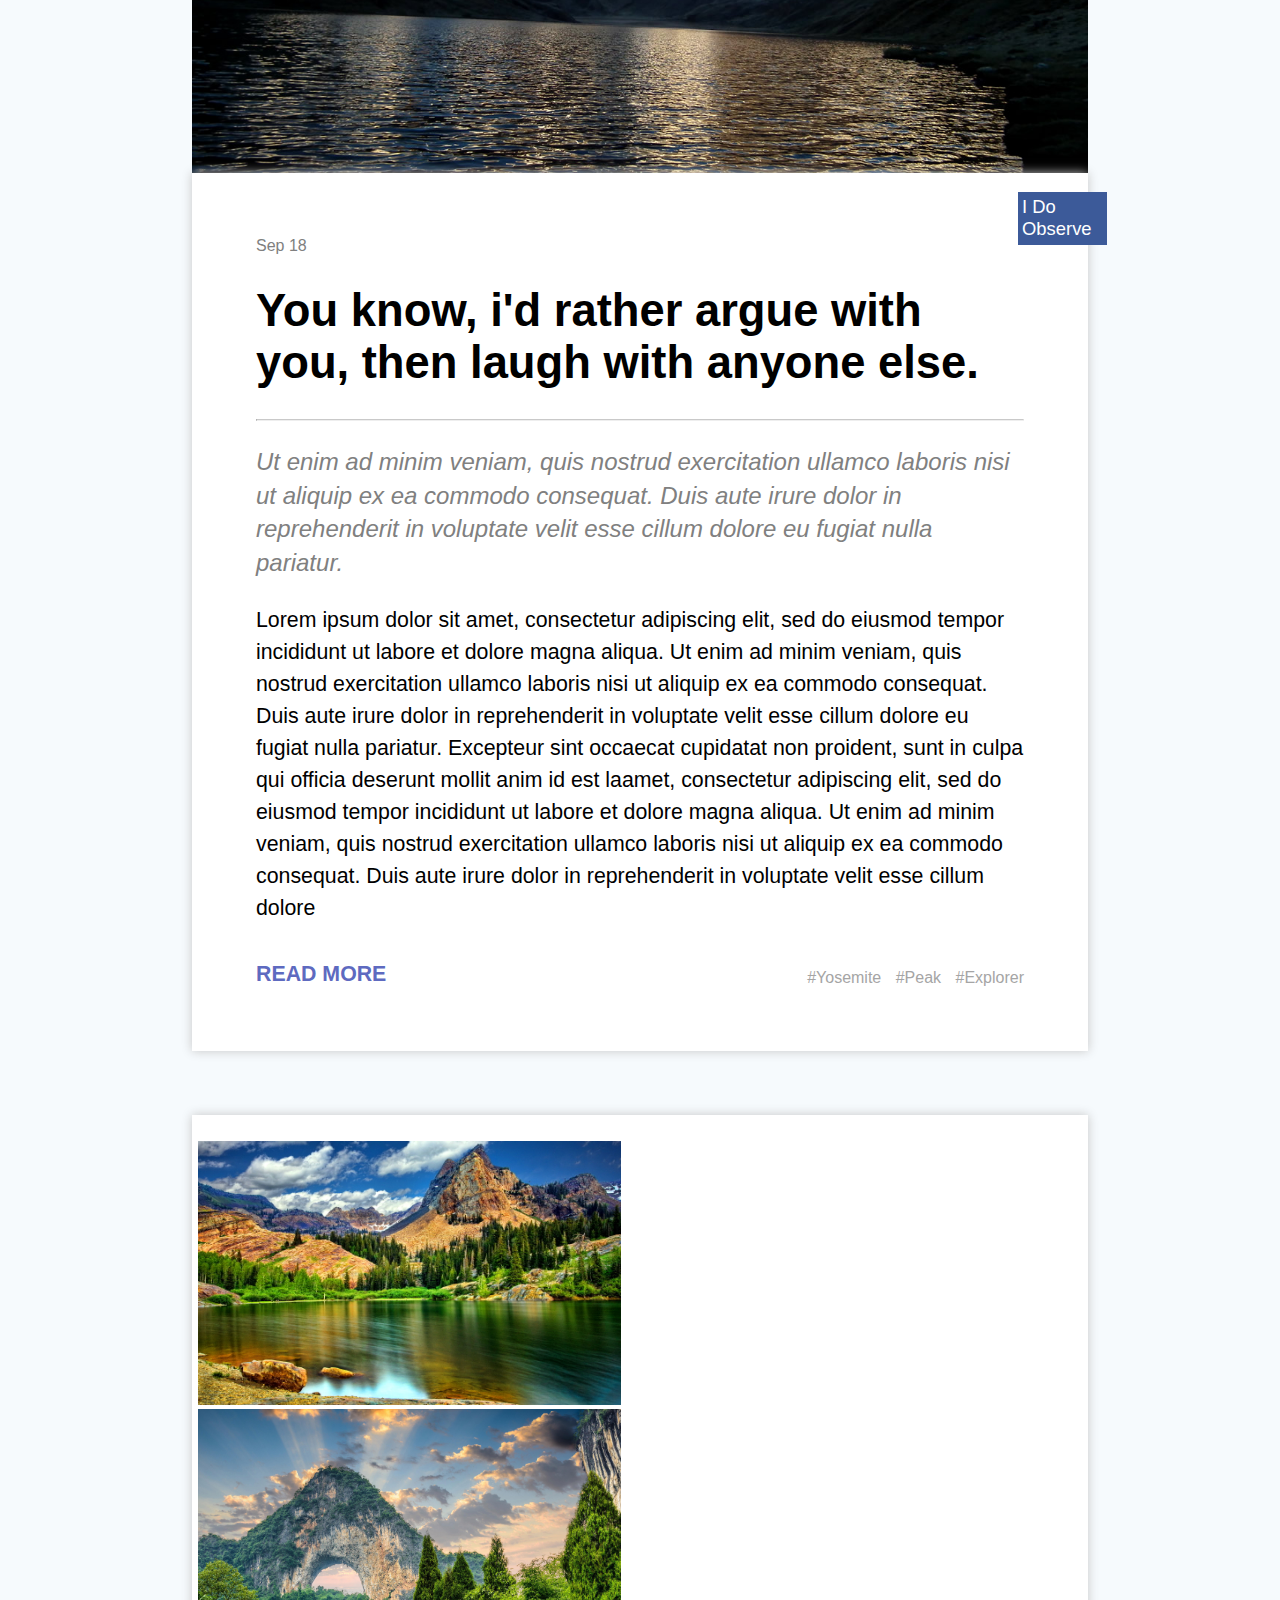
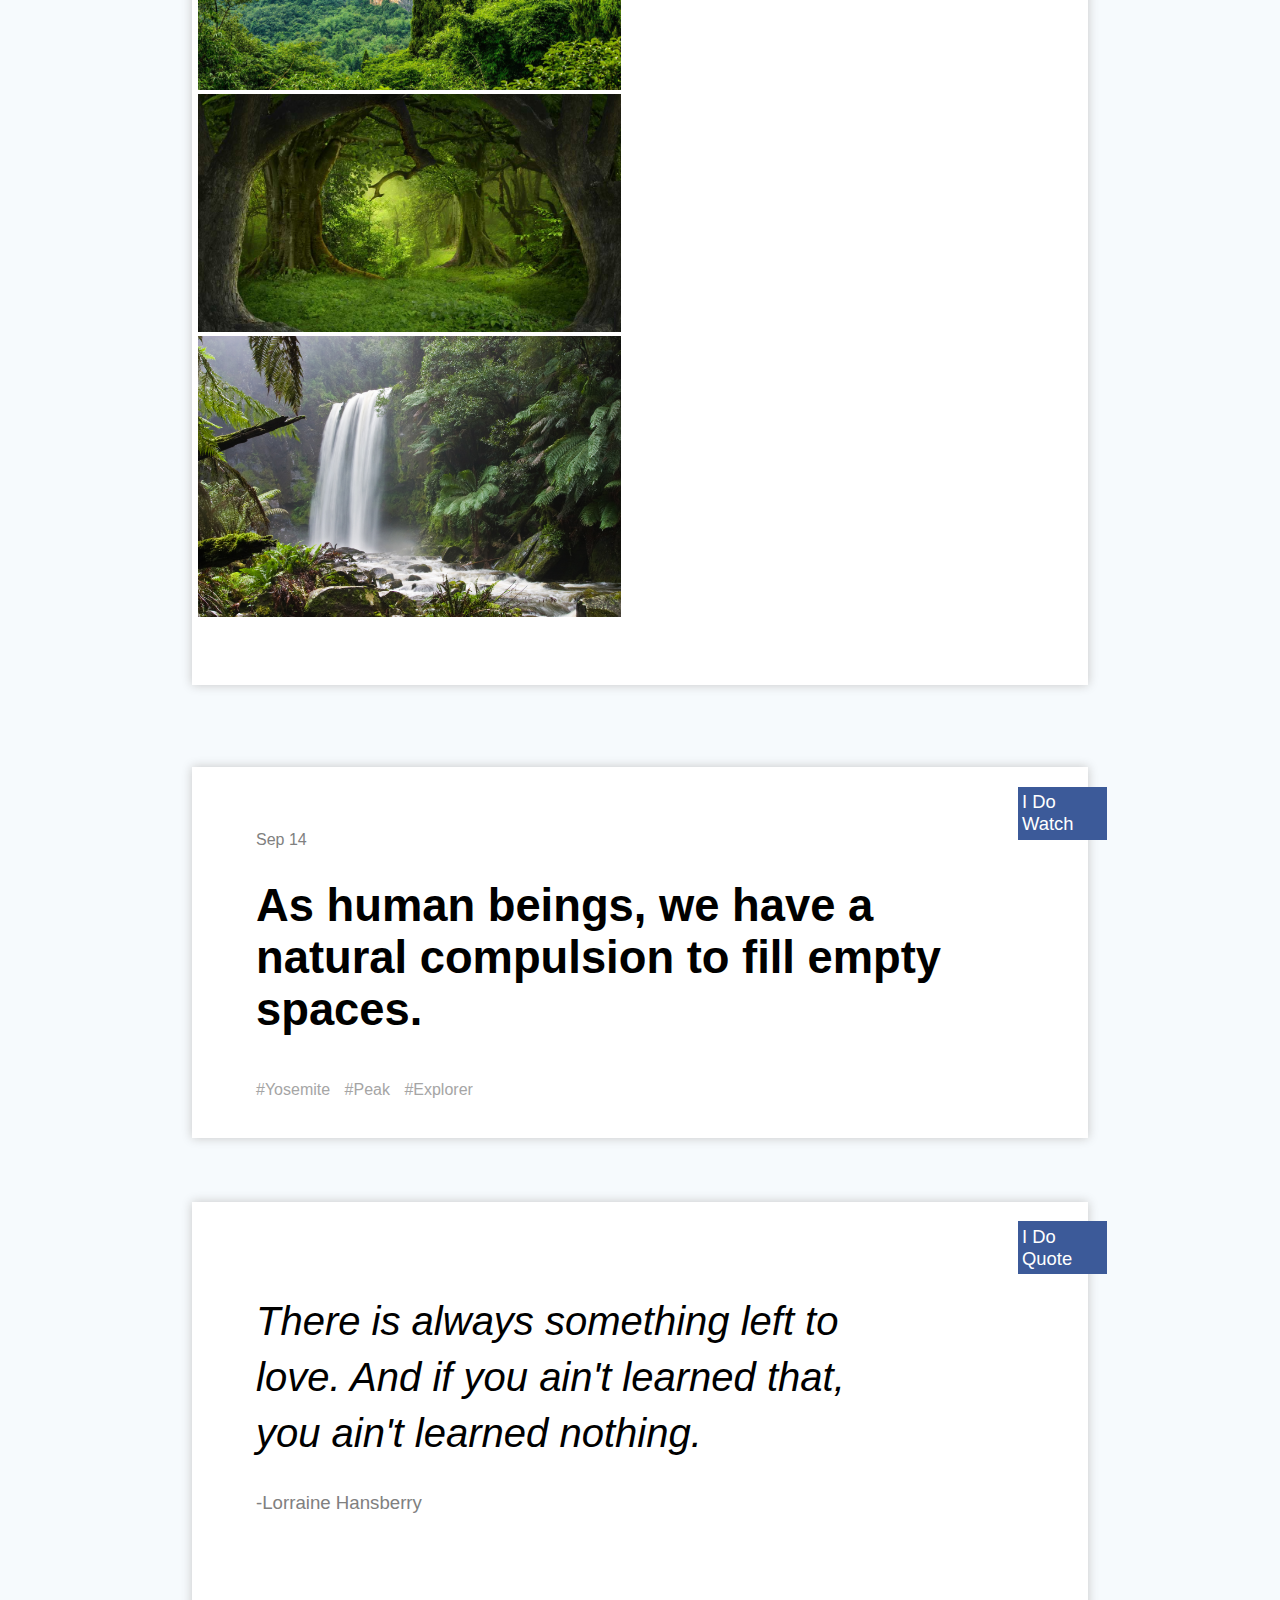
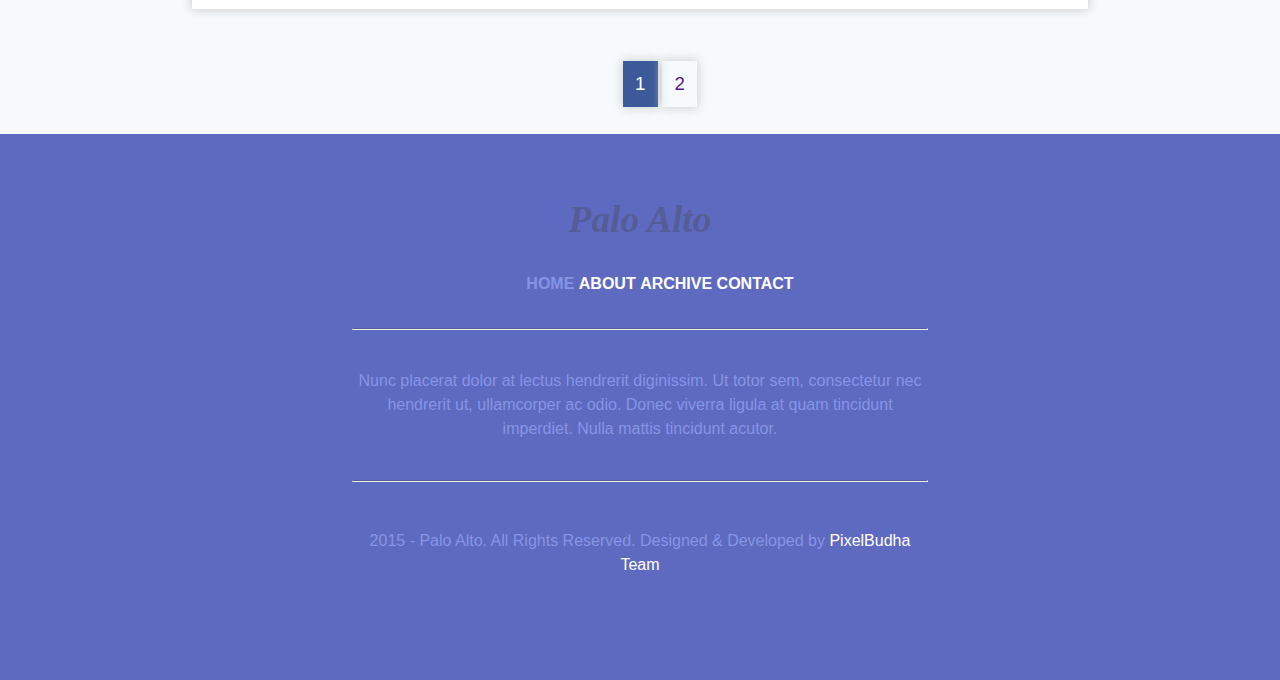
==== commit 88d10620: "Update intresting.html" ====
--- a/intresting.html
+++ b/intresting.html
@@ -73,6 +73,20 @@
 			</div>
 	</div>
 </div>
+<div class="content">
+	<div class="gallery">
+		<div class="galleryImg">
+			<div><img class="responsive item" src="nature2.jpg"></div>
+			<div><img class="responsive item" src="nature4.jpg"></div>
+			<div class="break-column"></div>
+			<div><img class="responsive item" src="nature3.jpg"></div>
+			<div><img class="responsive item" src="nature5.jpg"></div>
+		</div>
+
+		
+	</div>
+
+</div>
 <div>
 	<object class="video"
 	data="https://www.youtube.com/embed/tgbNymZ7vqY">
@@ -101,6 +115,7 @@
 		<li><a href="">2</a></li>
 	</ul>
 </div>
+
 <footer>
 	<div class="logoFooter"><a href="index.html">Palo Alto</a></div>
 	<div class="footerMenu">
--- a/style.css
+++ b/style.css
@@ -407,11 +407,64 @@
   font-weight: normal;
   color: gray;
 }
+.pageNumeration{
+  text-align: center;  
+}
+.pageNumeration>ul{
+  list-style-type: none;
+}
+.pageNumeration>ul>li{
+    display: inline;
+    word-spacing: 2%;
+}
+
+.pageNumeration>ul>li>a{
+  text-decoration: none;
+  font-size: 14pt;
+  box-shadow: 0 0 10px #c6c6c6;
+  padding: 1%;
+}
+.pageNumeration>ul>li>a:hover{
+  background-color: red;
+  color: white;
+}
+.activeNumeration>a{
+  background-color: #3C5A99;
+  color: white;
+}
+.responsive{
+  width: 50%;
+  height: auto;
+}
+.gallery{
+
+  width: 110%;
+  margin-left: -7.5%;
+  margin-top: -5%;
+}
+.galleryImg{
+  display: flex;
+  flex-direction: column;
+  flex-flow: column;
+}
+.galleryImg>img{
+  margin: 1%;
+}
+.break-column{
+  flex-basis: 100%;
+  width: 0;
+}
+.item{
+  flex-grow: 1;
+  flex-basis: 30%;
+}
 *{
 	box-sizing: border-box;
 }
 @media screen and(max-width: 600px){
-
+  .gallery{
+    height:600px; 
+  }
 	
 	body{
 		background-color: red;
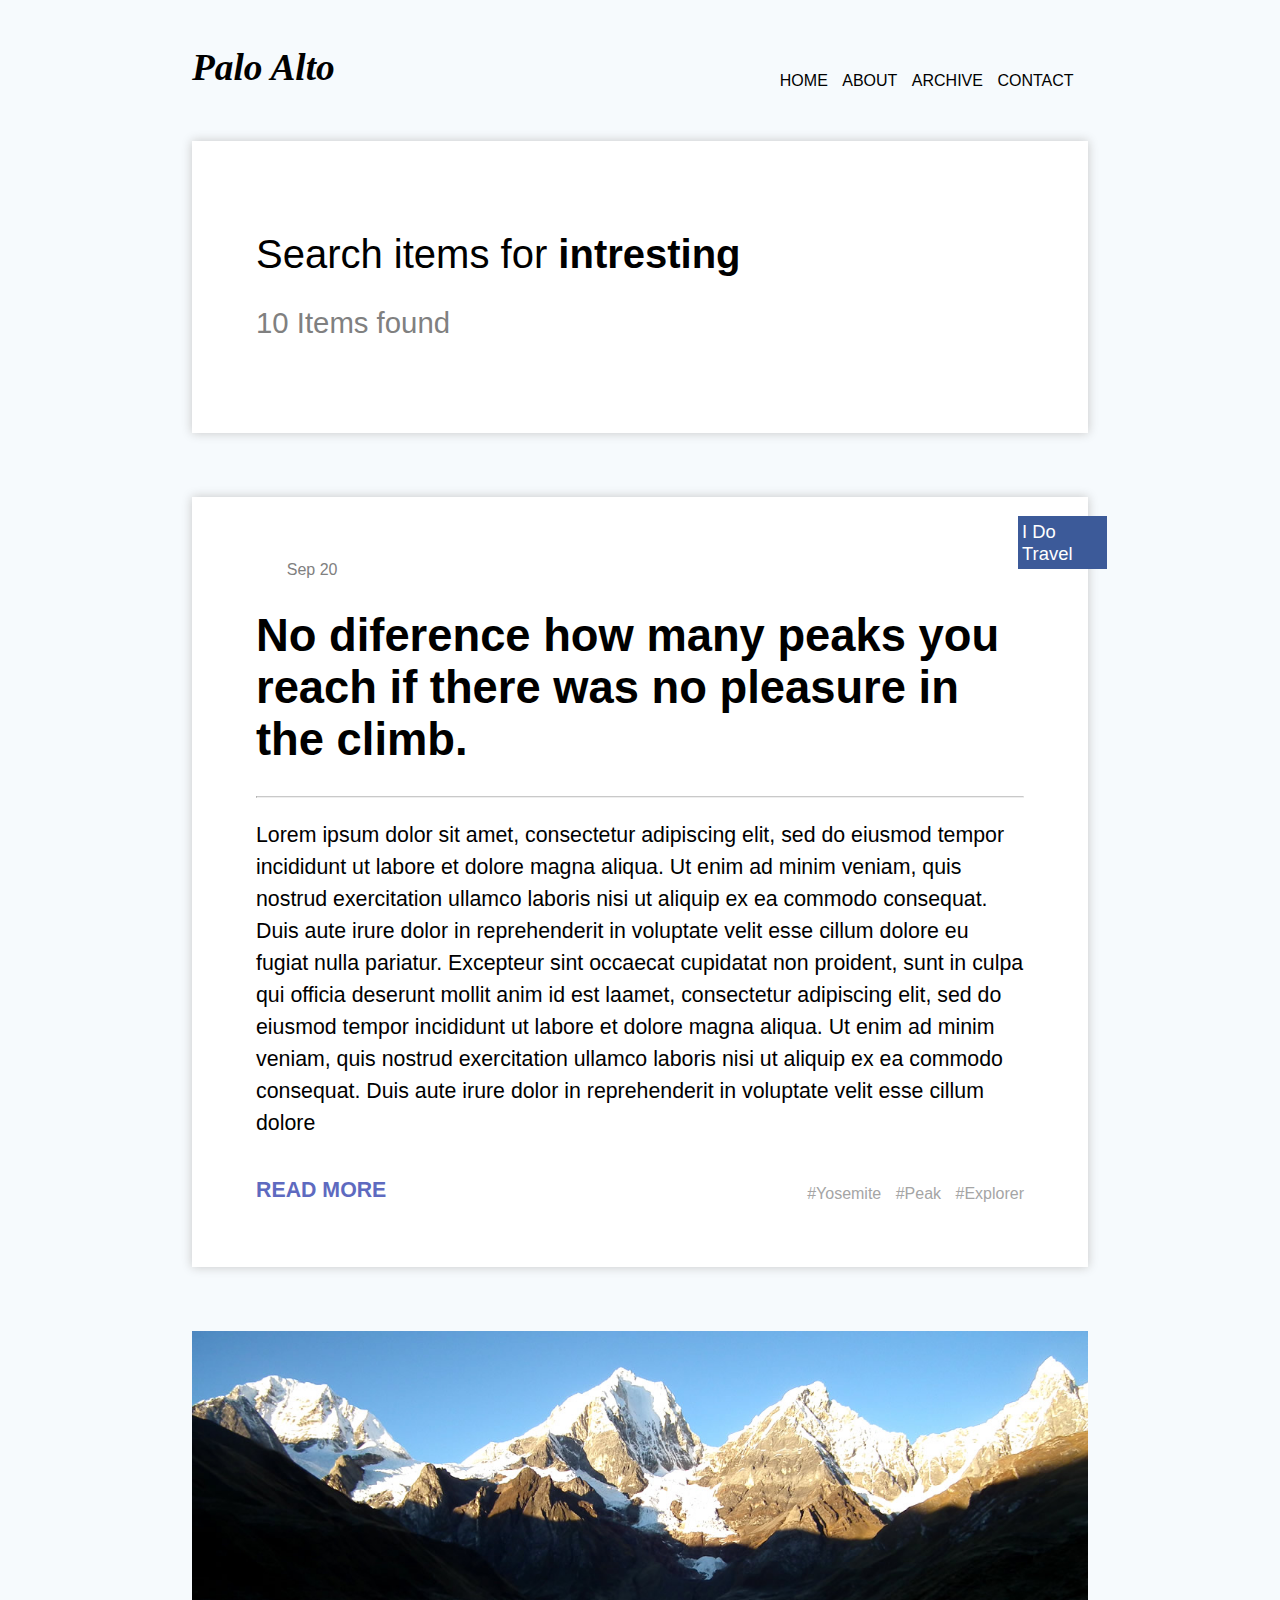
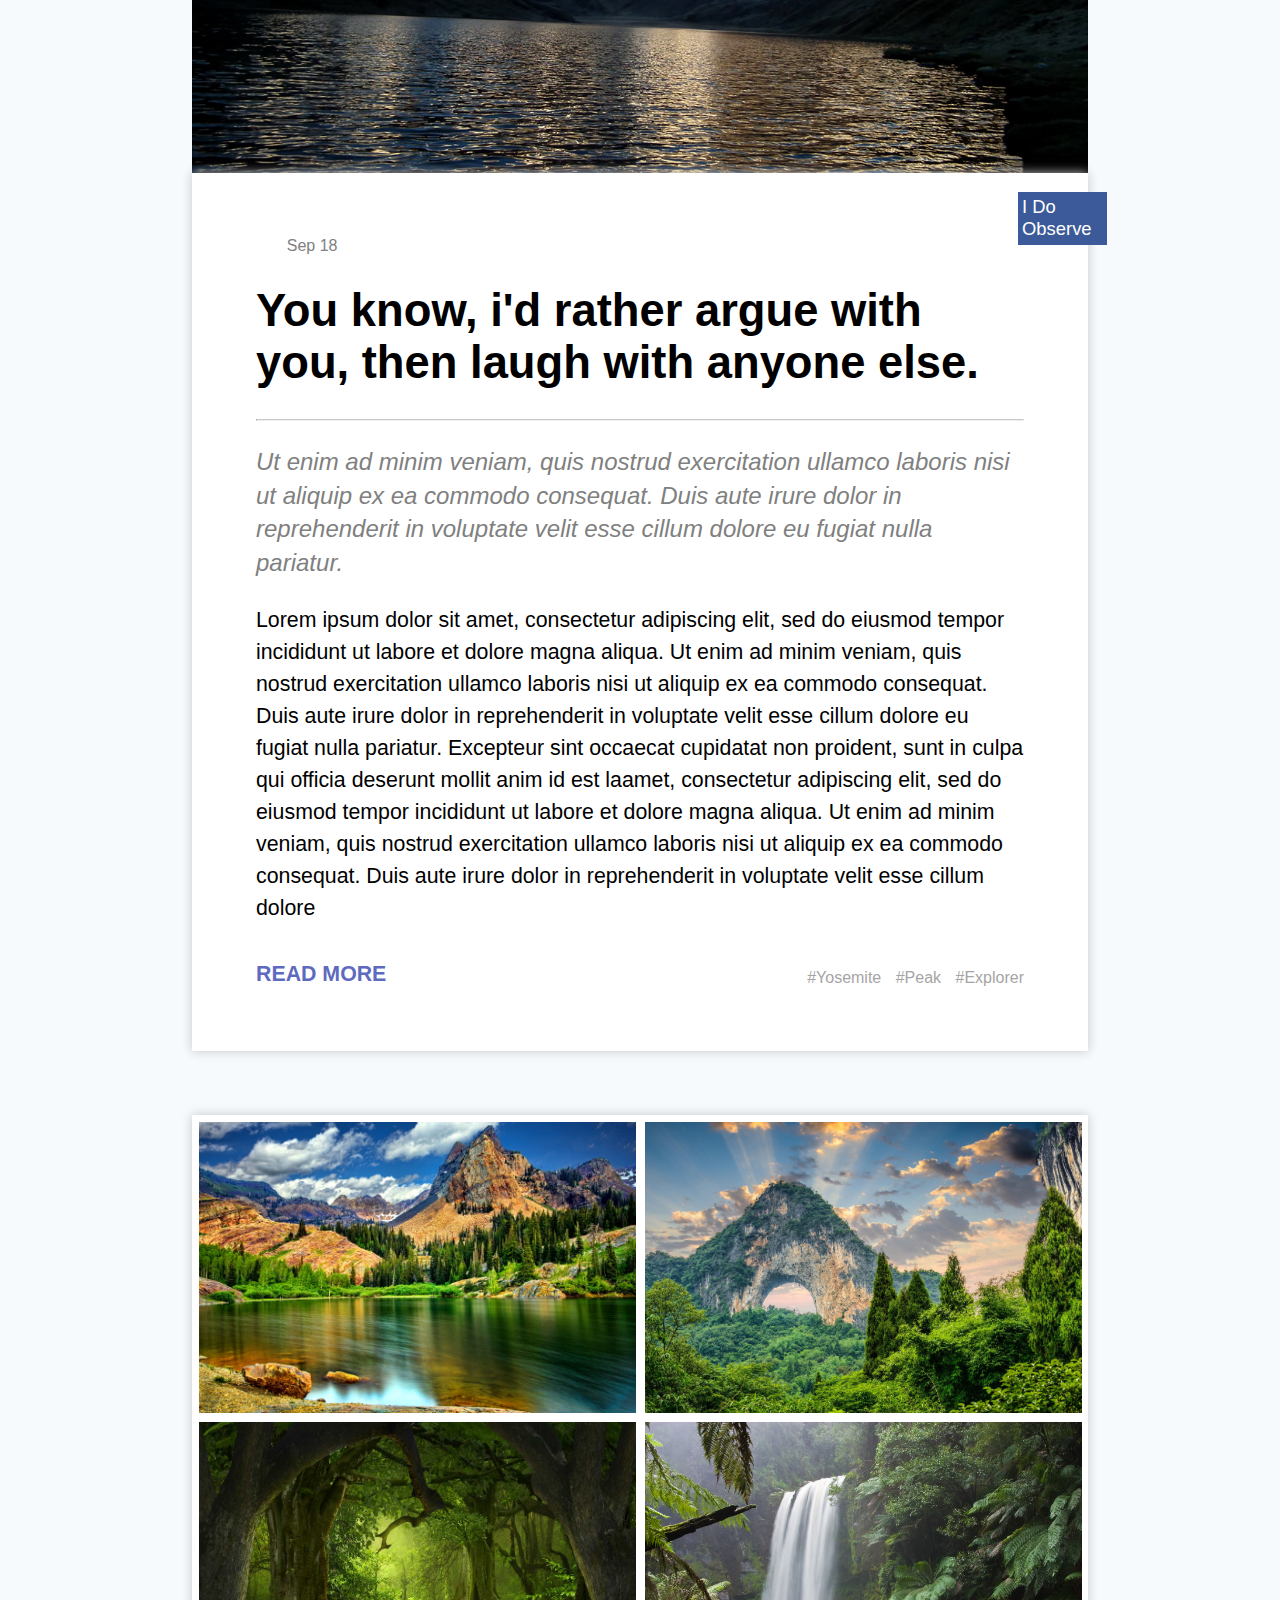
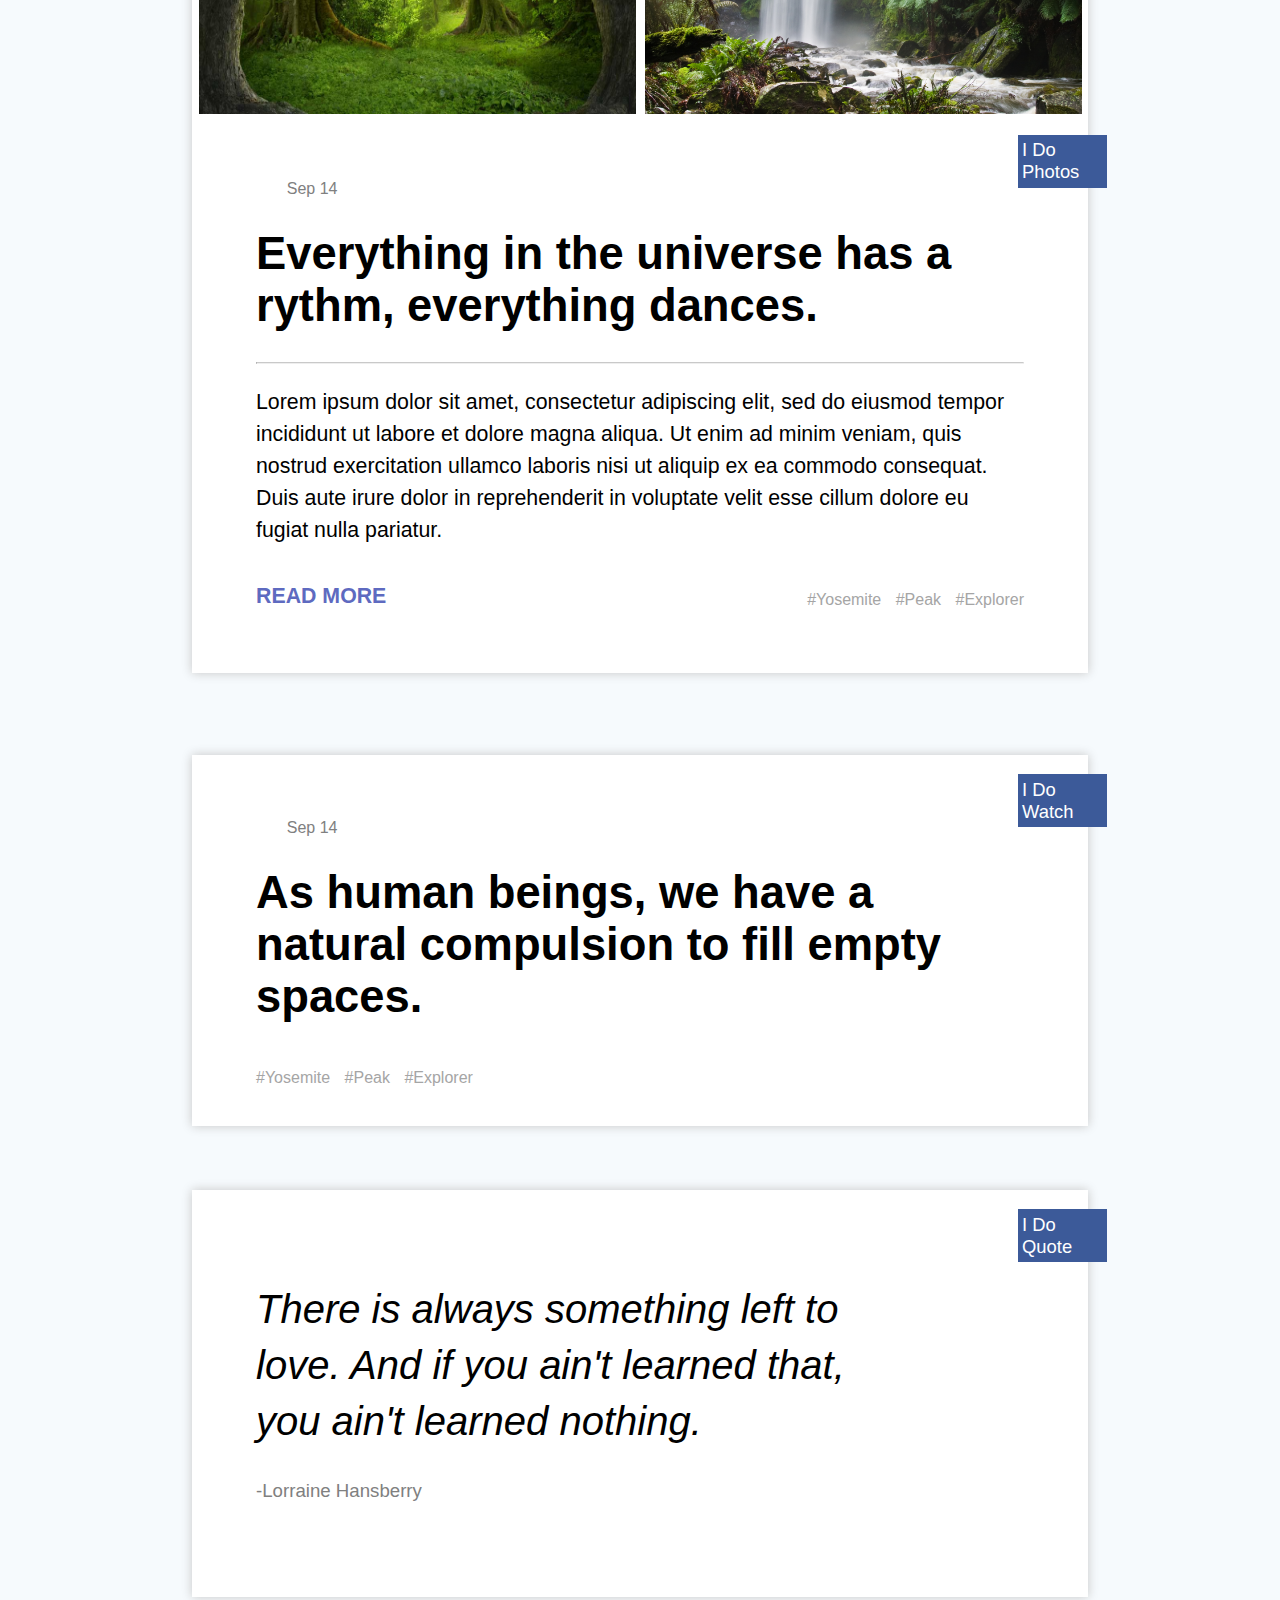
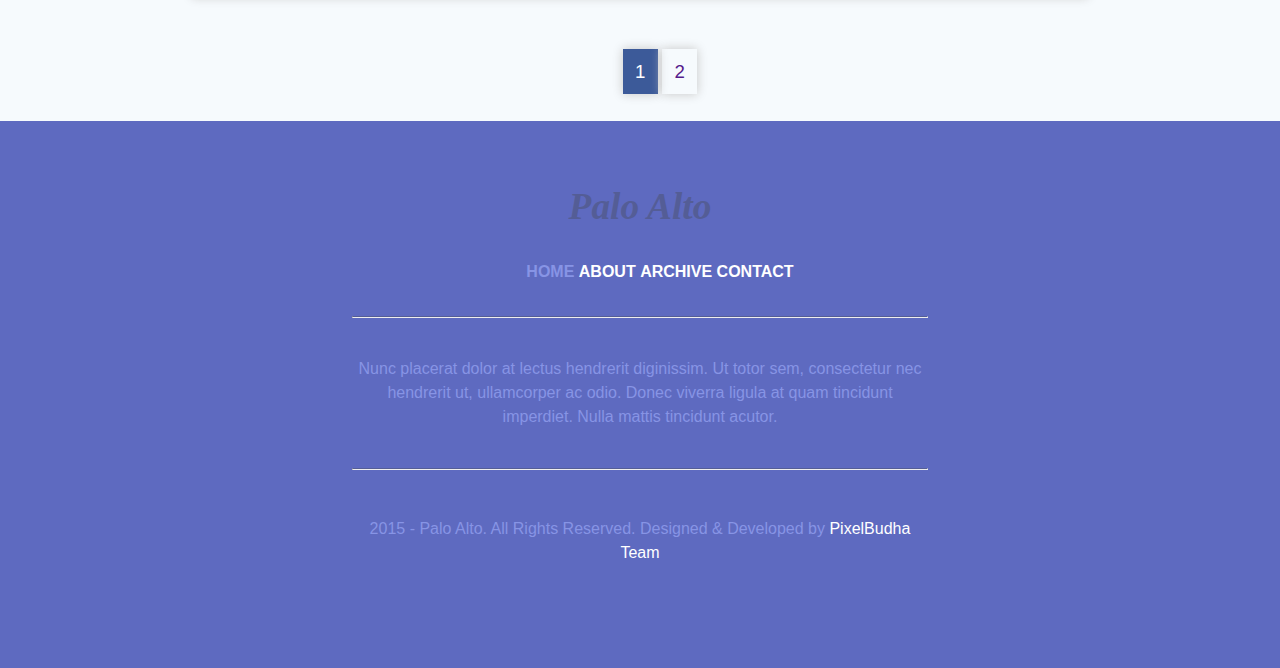
==== commit b7f3f2ee: "Update intresting.html" ====
--- a/intresting.html
+++ b/intresting.html
@@ -30,7 +30,7 @@
 </nav>
 
 <div class="content">
-	<h1 id="searchResultHeading">Search items for <b><<"intresting>></b></h1>
+	<h1 id="searchResultHeading">Search items for <b><i class="fas fa-angle-double-left"></i>intresting<i class="fas fa-angle-double-right"></i></b></h1>
 	<h3 id="searchResultHeading2">10 Items found</h3>
 </div>
 <div class="content">
@@ -75,17 +75,29 @@
 </div>
 <div class="content">
 	<div class="gallery">
-		<div class="galleryImg">
-			<div><img class="responsive item" src="nature2.jpg"></div>
-			<div><img class="responsive item" src="nature4.jpg"></div>
-			<div class="break-column"></div>
-			<div><img class="responsive item" src="nature3.jpg"></div>
-			<div><img class="responsive item" src="nature5.jpg"></div>
+			<img class="responsive item" src="nature2.jpg">
+			<img class="responsive item" src="nature4.jpg">
+			<img class="responsive item hideImg" src="nature3.jpg">
+			<img class="responsive item hideImg" src="nature5.jpg">	
+	</div>
+	<div class="contentGallery">
+		<div class="iDoReflect">I Do Photos</div>
+		<div class="date">Sep 14</div>
+		<div class="heading">
+			<h1>Everything in the universe has a rythm, everything dances.</h1>
 		</div>
-
-		
+		<hr class="headingUnderline">
+		<div class="article">
+			<p>Lorem ipsum dolor sit amet, consectetur adipiscing elit, sed do eiusmod tempor incididunt ut labore et dolore magna aliqua. Ut enim ad minim veniam, quis nostrud exercitation ullamco laboris nisi ut aliquip ex ea commodo consequat. Duis aute irure dolor in reprehenderit in voluptate velit esse cillum dolore eu fugiat nulla pariatur.</p>
+		</div>
+		<div class="contentFooter">
+			<a href="" class="readMore">Read More</a>
+			<div class="hashtag">
+				<p>#Yosemite #Peak #Explorer</p>
+			</div>
+		</div>
 	</div>
-
+	
 </div>
 <div>
 	<object class="video"
--- a/style.css
+++ b/style.css
@@ -433,31 +433,29 @@
   color: white;
 }
 .responsive{
-  width: 50%;
+  width: 48%;
   height: auto;
 }
 .gallery{
-
-  width: 110%;
-  margin-left: -7.5%;
-  margin-top: -5%;
-}
-.galleryImg{
   display: flex;
-  flex-direction: column;
-  flex-flow: column;
-}
-.galleryImg>img{
-  margin: 1%;
-}
-.break-column{
-  flex-basis: 100%;
-  width: 0;
-}
-.item{
-  flex-grow: 1;
-  flex-basis: 30%;
-}
+  flex-direction: row;
+  flex-wrap: wrap;
+  width: 118.5%;
+  margin-left: -8%;
+  margin-top: -8%;
+
+}
+
+.gallery>img{
+  margin: 0.5%;
+}
+.contentGallery{
+  margin-top: 8%;
+}
+.date{
+  margin-left: 4%;
+}
+
 *{
 	box-sizing: border-box;
 }
@@ -626,6 +624,78 @@
   .footerMenu>ul>li>a>i{
   	display: none;
   }
+  .contentImg{
+    width: 90%;
+    margin-left: 5%;
+
+  }
+  .contentImgTop{
+    width: 90%;
+    margin-left: 5%;
+  }
+  .quote{
+    width: 100%;
+    font-size: 24pt;
+    margin-top:8%;
+  }
+  .pageNumeration>ul>li>a{
+    font-size: 16pt;
+    padding: 2.5%;
+  }
+  .pageNumeration{
+    margin-top: 10%;
+    margin-bottom:10%;
+  }
+  .video{
+    width: 90%;
+    margin-left: 5%;
+  }
+  .contentFooter{
+    padding-bottom: 10%;
+    padding-left: 4%;
+  }
+  .readMore{
+    float: left;
+  }
+  .hashtag{
+    position: absolute;
+    margin-top: 5%;
+  }
+  .responsive{
+    width: 100%;
+    height: auto;
+  }
+  .hideImg{
+    display: none;
+  }
+  .gallery{
+    width: 110%;
+    margin-left: -5%;
+    margin-top: -5%;
+
+  }
+
+  .gallery>img{
+    margin: 0.5%;
+  }
+  .contentGallery{
+    margin-top: 8%;
+  }
+  .article{
+    margin-left: -1%;
+    margin-right: -1%;
+  }
+  .heading{
+    margin-left: 4%;
+    margin-right: 4%;
+  }
+  .articleItalic{
+    margin-left: 4%;
+    margin-right: 4%;
+  }
+  #searchResultHeading{
+    font-size: 36pt;
+  }
 }
 
 @media screen and (max-width: 320px) {
@@ -657,9 +727,9 @@
   }
   .iDoReflect{
   	font-size: 12pt;
-  	width: 33%;
+  	width: 35%;
   	margin-top: -6%;
-  	margin-left: 62%;
+  	margin-left: 60%;
   }
   .statuePhoto{
   	margin-left: 6%;
@@ -717,4 +787,22 @@
   	margin-top: 1%;
   	margin-bottom: 1%;
   }
-}
+  .article{
+    font-size: 14pt;
+  }
+  .articleItalic{
+    font-size: 16pt;
+  }
+  .date{
+    font-size: 14pt;
+  }
+  #searchResultHeading{
+    font-size: 26pt;
+  }
+  .contentFooter{
+    padding-bottom: 20%;
+  }
+  .hashtag{
+    padding-top: 5%;
+  }
+}
